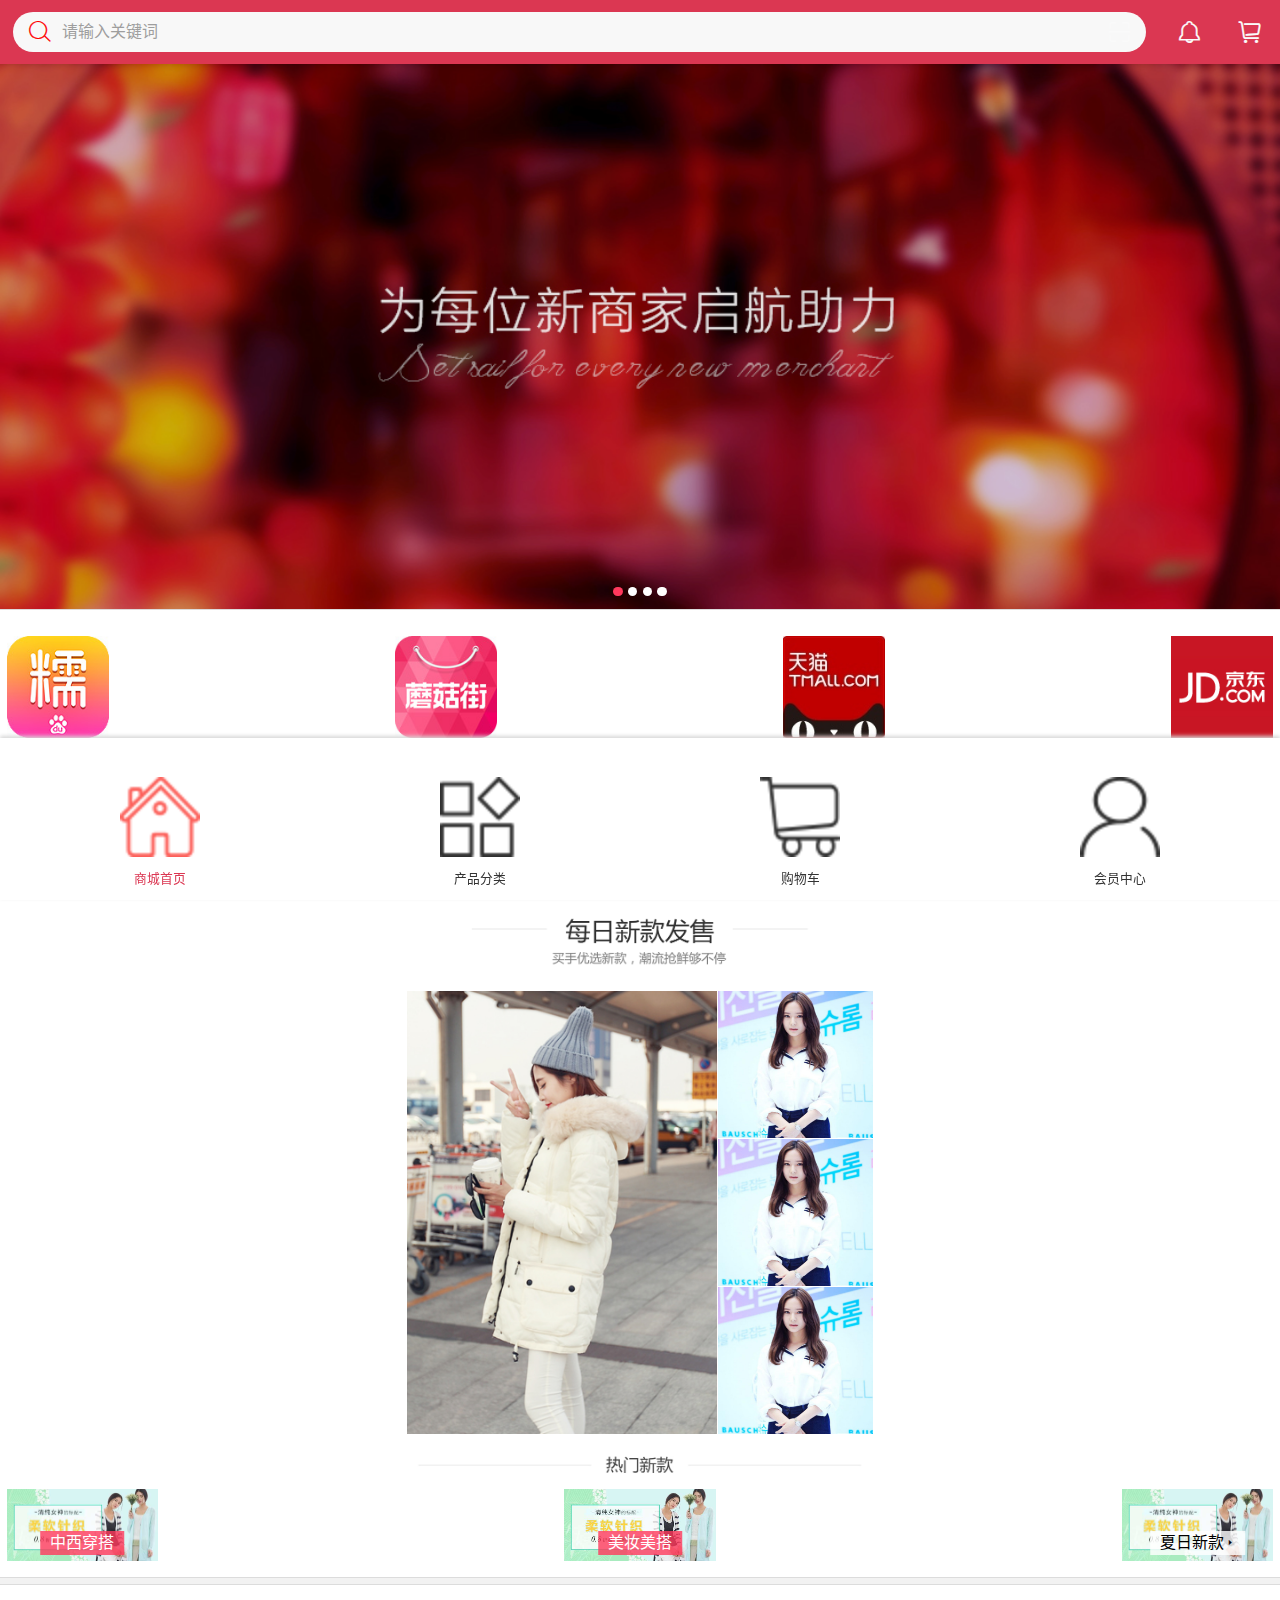
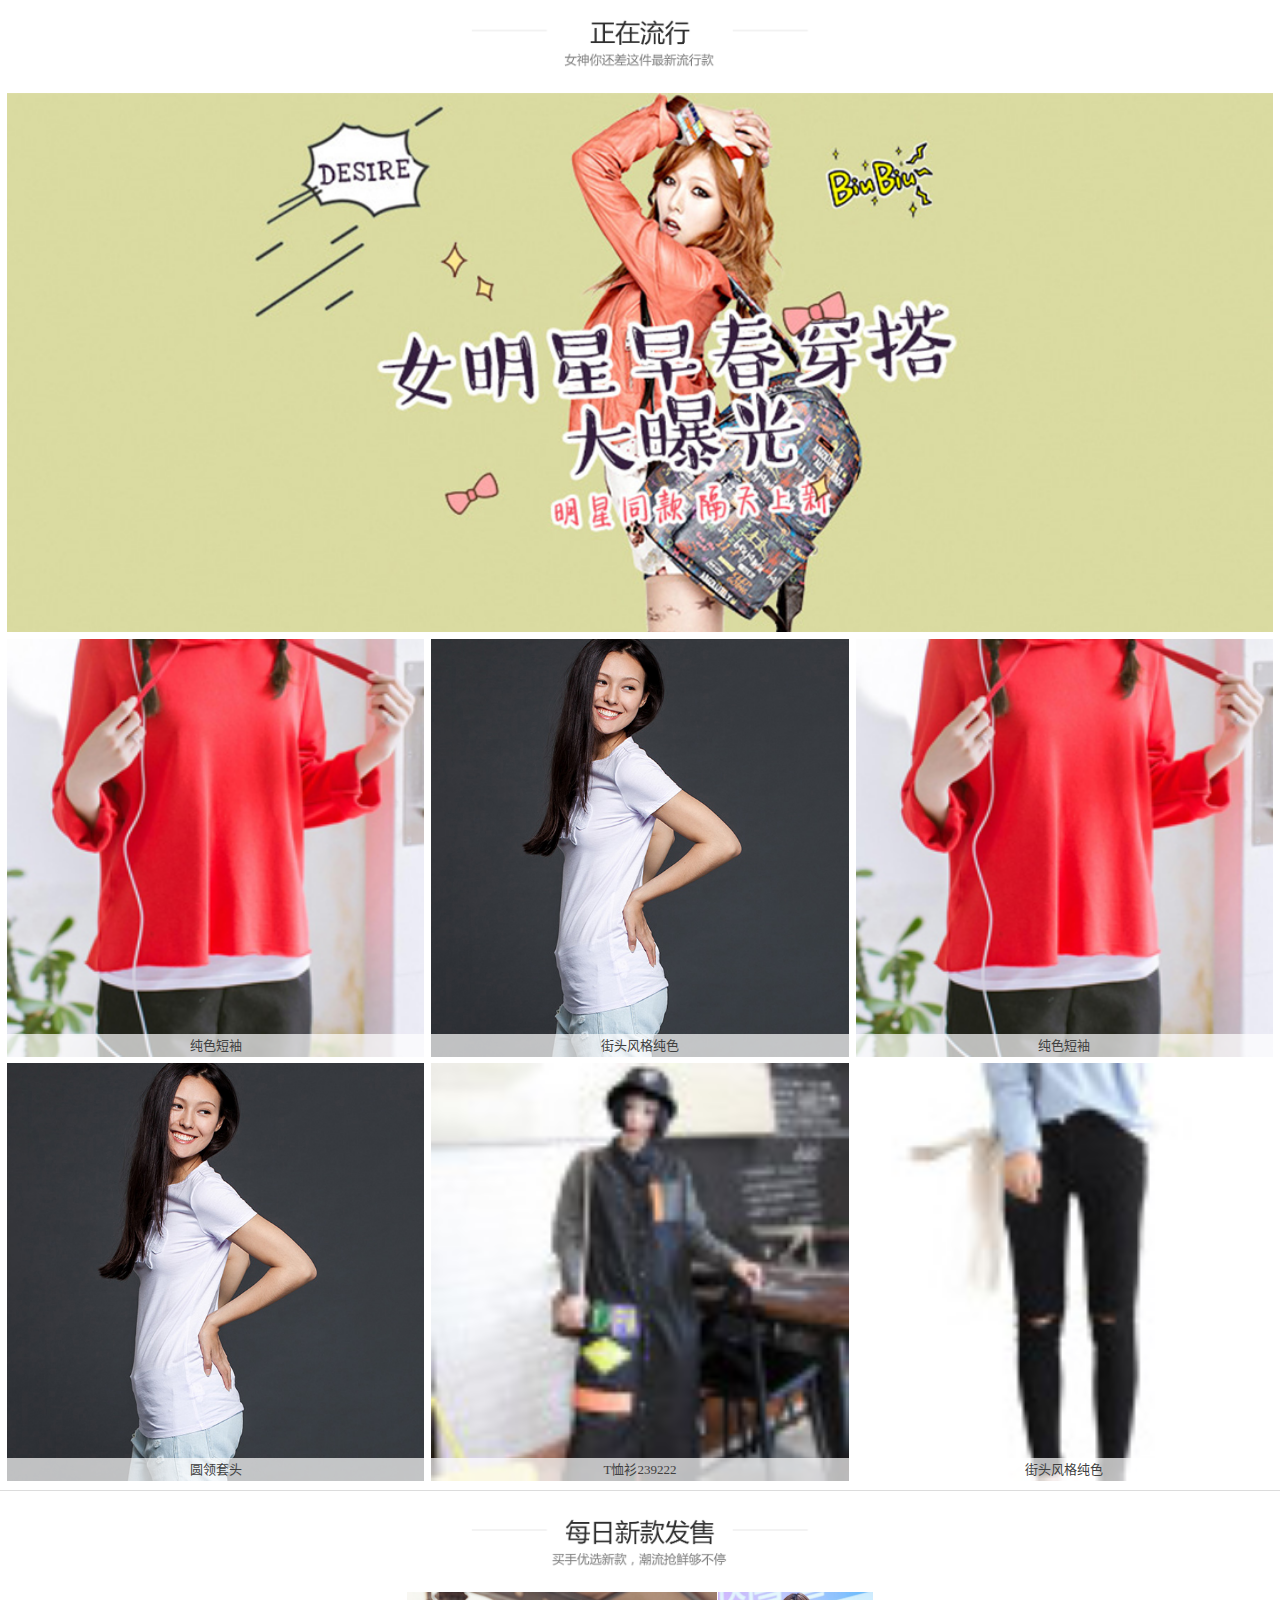
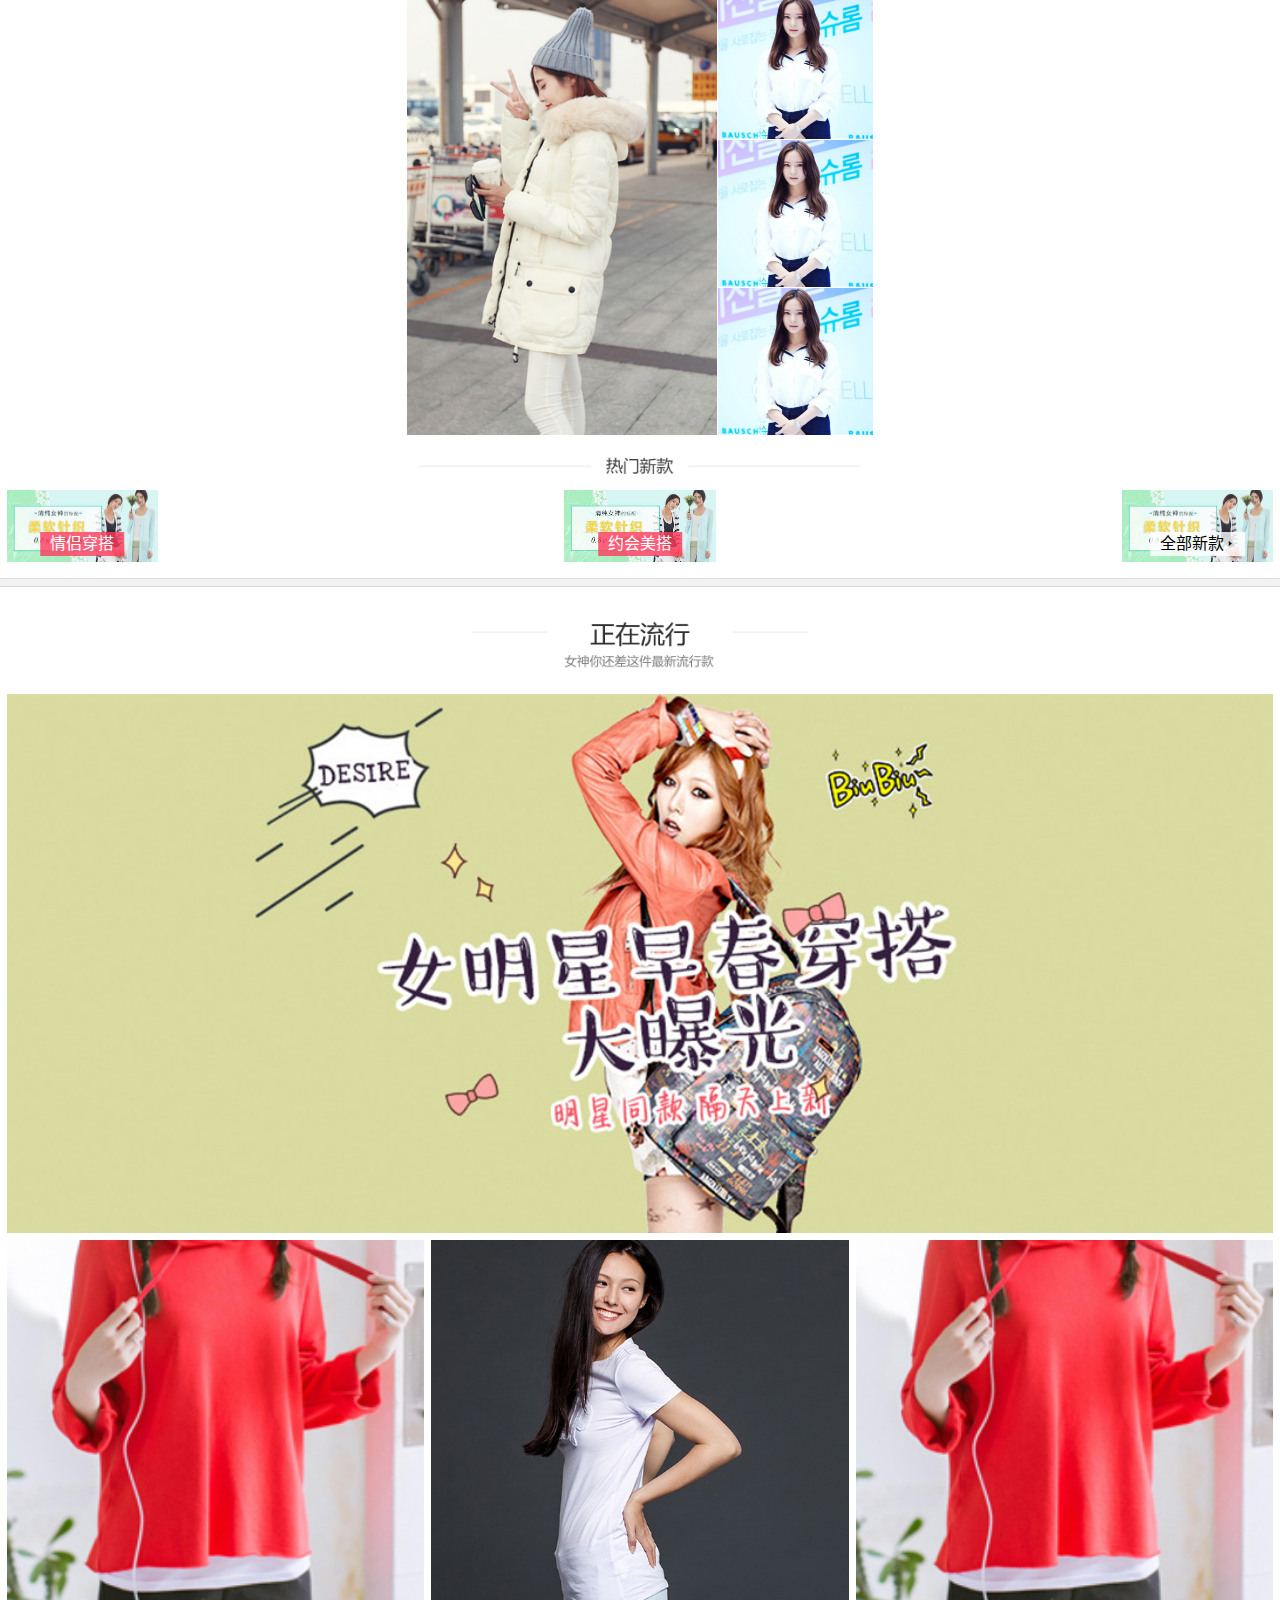
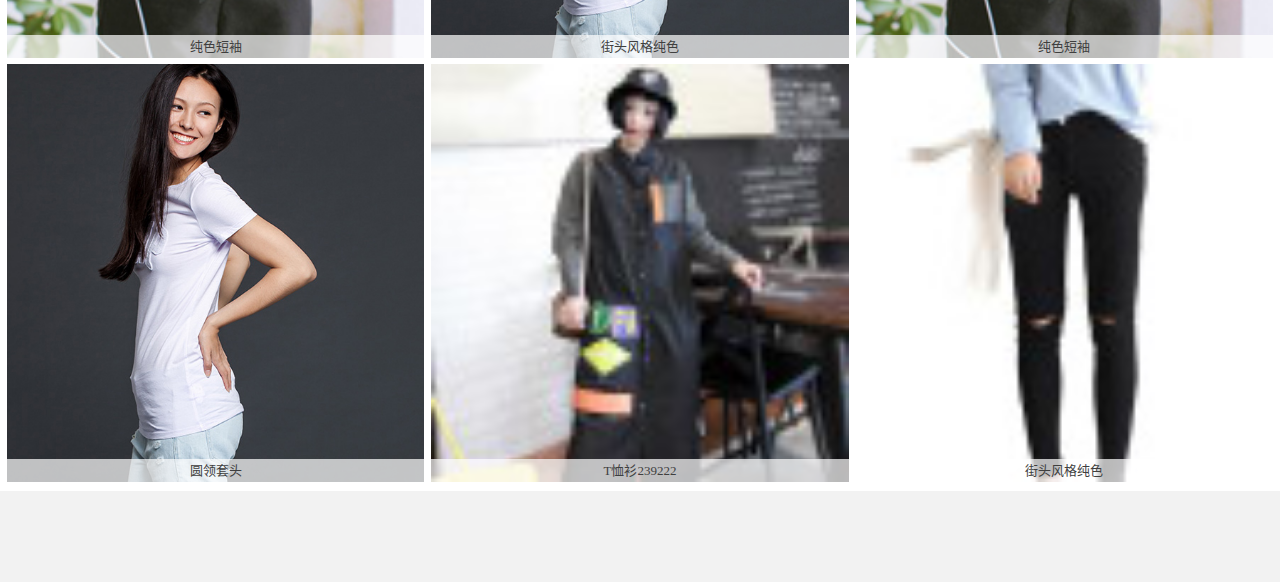
==== index.html @ 01fd83fd "diyici" ====
<!DOCTYPE html>
<html lang="zh-CN">
<head>
    <meta charset="utf-8">
    <meta name="viewport" content="width=device-width, initial-scale=1.0, user-scalable=no">
    <title>首页</title>
    <meta name="keywords" content="">
    <meta name="description" content="">
    <script src="js/rem.js"></script>    
    <link href="iconfont/iconfont.css" rel="stylesheet">
    <link href="css/mui.min.css" rel="stylesheet">
    <link href="css/all.css" rel="stylesheet">
    <link rel="stylesheet" type="text/css" href="css/base.css"/>
    <link rel="stylesheet" type="text/css" href="css/style.css"/>
</head>
<body>
    <header class="mui-bar mui-bar-nav" id="header">
        <div class="top-sch-box flex-col">
            <div class="centerflex">
                <i class="fdj iconfont icon-search"></i>
                <div class="sch-txt">请输入关键词</div>
                <span class="shaomiao"><i class="iconfont icon-saoma"></i></span>
            </div>
        </div>
        <a class="btn" href="">
            <i class="iconfont icon-tixing"></i>
        </a>
        <a class="btn" href="shopcar.html">
            <i class="iconfont icon-cart"></i>
        </a>
    </header>

<div id="main" class="mui-clearfix">
	 <!-- 搜索层 -->
    <div class="pop-schwrap">
        <div class="ui-scrollview">
            <div class="mui-bar mui-bar-nav clone">
                <a class="btn btn-back" href="javascript:;"></a>
                <div class="top-sch-box flex-col">
                    <div class="centerflex">
                        <input class="sch-input mui-input-clear" type="text" name="" id="" placeholder="请输入关键词" />
                    </div>
                </div>
                <a class="mui-btn mui-btn-primary sch-submit" href="search.html">搜索</a>
            </div>
            <div class="scroll-wrap">
                <div class="mui-scroll">
                    <div class="sch-cont">
                        <div class="section ui-border-b">
                            <div class="tit"><i class="iconfont icon-hot"></i>热门搜索</div>
                            <div class="tags">
                                <span class="tag">帽子</span><span class="tag">背带裤</span><span class="tag">宝宝束裤</span><span class="tag">睡衣</span>
                                <span class="tag actice">帽子</span><span class="tag">背带裤</span><span class="tag">宝宝束裤</span><span class="tag">睡衣</span>
                                <span class="tag">帽子</span><span class="tag actice">背带裤</span><span class="tag">宝宝束裤</span>
                            </div>
                        </div>
                        <div class="section">
                            <div class="tit"><i class="iconfont icon-time"></i>最近搜索</div>
                            <div class="tags">
                                <span class="tag">帽子</span><span class="tag">背带裤</span><span class="tag">宝宝束裤</span><span class="tag">睡衣</span>
                                <span class="tag">帽子</span><span class="tag">背带裤</span><span class="tag">宝宝束裤</span><span class="tag">睡衣</span>
                                <span class="tag">帽子</span><span class="tag">背带裤</span><span class="tag">宝宝束裤</span>
                            </div>
                        </div>
                    </div>
                    <div class="sch-clear">
                        <a href="javascript:void"><i class="iconfont icon-shanchu"></i>清除搜索历史</a>
                    </div>
                </div>
            </div>
        </div>
    </div>

    <div class="mui-content">
        <div class="banner swiper-container">
            <div class="swiper-wrapper">
                <div class="swiper-slide"><a href="javascript:void(0)"><img class="swiper-lazy" data-src="uploads/offline-banner.jpg" alt=""></a></div>
                <div class="swiper-slide"><a href="javascript:void(0)"><img class="swiper-lazy" data-src="uploads/offline-banner.jpg" alt=""></a></div>
                <div class="swiper-slide"><a href="javascript:void(0)"><img class="swiper-lazy" data-src="uploads/offline-banner.jpg" alt=""></a></div>
                <div class="swiper-slide"><a href="javascript:void(0)"><img class="swiper-lazy" data-src="uploads/offline-banner.jpg" alt=""></a></div>
            </div>
            <div class="swiper-pagination"></div>
        </div>

        <div class="home-nav ui-box">
            <div class="ui-flex flex-justify-sb">
                <div><a href=""><img src="img/homenav1.jpg" alt="" /></a></div>
                <div><a href=""><img src="img/homenav2.jpg" alt="" /></a></div>
                <div><a href=""><img src="img/homenav3.jpg" alt="" /></a></div>
                <div><a href=""><img src="img/homenav4.jpg" alt="" /></a></div>
            </div>
            <br>
            <div class="ui-flex flex-justify-sb">
                <div><a href=""><img src="img/homenav11.jpg" alt="" /></a></div>
                <div><a href=""><img src="img/homenav22.jpg" alt="" /></a></div>
                <div><a href=""><img src="img/homenav33.jpg" alt="" /></a></div>
                <div><a href=""><img src="img/homenav44.jpg" alt="" /></a></div>
            </div>
        </div>


        <div class="home-newgoods ui-box">
            <img class="home-imgtit" src="img/hometit1.jpg" alt="" />
            <div class="list-type1 plist-puzzle">
                <a class="b" href=""><img src="uploads/t1.jpg" alt="" /></a>
                <div class="s ui-flex-vt flex-justify-sb">
                    <a class="box" href=""><img src="uploads/t2.jpg" alt="" /></a>
                    <a class="box" href=""><img src="uploads/t2.jpg" alt="" /></a>
                    <a class="box" href=""><img src="uploads/t2.jpg" alt="" /></a>
                </div>
            </div>
            <img class="home-imgtit" src="img/hometit2.jpg" alt="" />
            <div class="list-type2 ui-flex flex-justify-sb">
                <a class="box" href=""><img class="figure" src="uploads/t3.jpg" alt="" /><span class="tit">中西穿搭</span></a>
                <a class="box" href=""><img class="figure" src="uploads/t3.jpg" alt="" /><span class="tit">美妆美搭</span></a>
                <a class="box" href=""><img class="figure" src="uploads/t3.jpg" alt="" /><span class="tit">夏日新款</span></a>
            </div>
        </div>

        <div class="home-fashion ui-box ui-border-t">
            <img class="home-imgtit" src="img/hometit3.jpg" alt="" />
            <a href=""><img class="db margin-b-s" src="uploads/sch-banner.jpg" width="100%" alt="" /></a>
            <div class="fastion-plist mui-row">
                <div class="mui-col-xs-4">
                    <a class="item">
                        <img src="uploads/t6.jpg" alt="" class="figure" /><span class="tit">纯色短袖</span>
                    </a>
                </div>
                <div class="mui-col-xs-4">
                    <a class="item">
                        <img src="uploads/t5.jpg" alt="" class="figure" /><span class="tit">街头风格纯色</span>
                    </a>
                </div>
                <div class="mui-col-xs-4">
                    <a class="item">
                        <img src="uploads/t6.jpg" alt="" class="figure" /><span class="tit">纯色短袖</span>
                    </a>
                </div>
                <div class="mui-col-xs-4">
                    <a class="item">
                        <img src="uploads/t5.jpg" alt="" class="figure" /><span class="tit">圆领套头</span>
                    </a>
                </div>
                <div class="mui-col-xs-4">
                    <a class="item">
                        <img src="uploads/t15.jpg" alt="" class="figure" /><span class="tit">T恤衫239222</span>
                    </a>
                </div>
                <div class="mui-col-xs-4">
                    <a class="item">
                        <img src="uploads/t14.jpg" alt="" class="figure" /><span class="tit">街头风格纯色</span>
                    </a>
                </div>
            </div>
        </div>
				<div class="home-newgoods ui-box">
            <img class="home-imgtit" src="img/hometit1.jpg" alt="">
            <div class="list-type1 plist-puzzle">
                <a class="b" href=""><img src="uploads/t1.jpg" alt=""></a>
                <div class="s ui-flex-vt flex-justify-sb">
                    <a class="box" href=""><img src="uploads/t2.jpg" alt=""></a>
                    <a class="box" href=""><img src="uploads/t2.jpg" alt=""></a>
                    <a class="box" href=""><img src="uploads/t2.jpg" alt=""></a>
                </div>
            </div>
            <img class="home-imgtit" src="img/hometit2.jpg" alt="">
            <div class="list-type2 ui-flex flex-justify-sb">
                <a class="box" href=""><img class="figure" src="uploads/t3.jpg" alt=""><span class="tit">情侣穿搭</span></a>
                <a class="box" href=""><img class="figure" src="uploads/t3.jpg" alt=""><span class="tit">约会美搭</span></a>
                <a class="box" href=""><img class="figure" src="uploads/t3.jpg" alt=""><span class="tit">全部新款</span></a>
            </div>
        </div>

				<div class="home-fashion ui-box ui-border-t">
            <img class="home-imgtit" src="img/hometit3.jpg" alt="" />
            <a href=""><img class="db margin-b-s" src="uploads/sch-banner.jpg" width="100%" alt="" /></a>
            <div class="fastion-plist mui-row">
                <div class="mui-col-xs-4">
                    <a class="item">
                        <img src="uploads/t6.jpg" alt="" class="figure" /><span class="tit">纯色短袖</span>
                    </a>
                </div>
                <div class="mui-col-xs-4">
                    <a class="item">
                        <img src="uploads/t5.jpg" alt="" class="figure" /><span class="tit">街头风格纯色</span>
                    </a>
                </div>
                <div class="mui-col-xs-4">
                    <a class="item">
                        <img src="uploads/t6.jpg" alt="" class="figure" /><span class="tit">纯色短袖</span>
                    </a>
                </div>
                <div class="mui-col-xs-4">
                    <a class="item">
                        <img src="uploads/t5.jpg" alt="" class="figure" /><span class="tit">圆领套头</span>
                    </a>
                </div>
                <div class="mui-col-xs-4">
                    <a class="item">
                        <img src="uploads/t15.jpg" alt="" class="figure" /><span class="tit">T恤衫239222</span>
                    </a>
                </div>
                <div class="mui-col-xs-4">
                    <a class="item">
                        <img src="uploads/t14.jpg" alt="" class="figure" /><span class="tit">街头风格纯色</span>
                    </a>
                </div>
            </div>
        </div> 
    </div> <!--mui-content end-->
</div>
   

    <footer class="page-footer fixed-footer" id="footer">
		<ul>
			<li class="active">
				<a href="index.html">
					<img src="images/footer01.png"/>
					<p>商城首页</p>
				</a>
			</li>
			<li>
				<a href="assort.html">
					<img src="images/footer002.png"/>
					<p>产品分类</p>
				</a>
			</li>
			<li>
				<a href="shopcar.html">
					<img src="images/footer003.png"/>
					<p>购物车</p>
				</a>
			</li>
			<li>
				<a href="self.html">
					<img src="images/footer004.png"/>
					<p>会员中心</p>
				</a>
			</li>
		</ul>
	</footer>

</body>
<script type="text/javascript" src="js/jquery-1.8.3.min.js" ></script>
<script src="js/fastclick.js"></script>
<script src="js/mui.min.js"></script>
<script type="text/javascript" src="js/hmt.js" ></script>
<!--插件-->
<link rel="stylesheet" href="js/swiper/swiper.min.css">
<script src="js/swiper/swiper.jquery.min.js"></script>
<!--插件-->
<script src="js/global.js"></script>
<script >
    $(function () {
        var banner = new Swiper('.banner',{
            autoplay: 5000,
            pagination : '.swiper-pagination',
            paginationClickable: true,
            lazyLoading : true,
            loop:true
        });

         mui('.pop-schwrap .sch-input').input();
        var deceleration = mui.os.ios?0.003:0.0009;
         mui('.pop-schwrap .scroll-wrap').scroll({
                bounce: true,
                indicators: true,
                deceleration:deceleration
        });
        $('.top-sch-box .fdj,.top-sch-box .sch-txt,.pop-schwrap .btn-back').on('click',function () {
            $('html,body').toggleClass('holding');
            $('.pop-schwrap').toggleClass('on');
            if($('.pop-schwrap').hasClass('on')) {;
                $('.pop-schwrap .sch-input').focus();
            }
        });

    });
</script>
</html>
---- iconfont/iconfont.css ----
@font-face {font-family: "iconfont";
  src: url('iconfont.eot?t=1458697820'); /* IE9*/
  src: url('iconfont.eot?t=1458697820#iefix') format('embedded-opentype'), /* IE6-IE8 */
  url('iconfont.woff?t=1458697820') format('woff'), /* chrome, firefox */
  url('iconfont.ttf?t=1458697820') format('truetype'), /* chrome, firefox, opera, Safari, Android, iOS 4.2+*/
  url('iconfont.svg?t=1458697820#iconfont') format('svg'); /* iOS 4.1- */
}

.iconfont {
  font-family:"iconfont" !important;
  font-size:16px;
  font-style:normal;
  -webkit-font-smoothing: antialiased;
  -webkit-text-stroke-width: 0.2px;
  -moz-osx-font-smoothing: grayscale;
}
.icon-yousanjiao:before { content: "\e60f"; }
.icon-close:before { content: "\e619"; }
.icon-locationfill:before { content: "\e61b"; }
.icon-time:before { content: "\e612"; }
.icon-filter:before { content: "\e60b"; }
.icon-cart:before { content: "\e60c"; }
.icon-friend:before { content: "\e60d"; }
.icon-sort:before { content: "\e62b"; }
.icon-search:before { content: "\e60e"; }
.icon-chiping:before { content: "\e61e"; }
.icon-xiajiang:before { content: "\e61f"; }
.icon-shangsheng:before { content: "\e61c"; }
.icon-angry:before { content: "\e61d"; }
.icon-angry2:before { content: "\e620"; }
.icon-happy:before { content: "\e621"; }
.icon-happy2:before { content: "\e622"; }
.icon-neutral:before { content: "\e623"; }
.icon-neutral2:before { content: "\e624"; }
.icon-gengduo:before { content: "\e62a"; }
.icon-setting:before { content: "\e628"; }
.icon-del:before { content: "\e617"; }
.icon-back:before { content: "\e610"; }
.icon-shouqi:before { content: "\e613"; }
.icon-xiala:before { content: "\e615"; }
.icon-hot:before { content: "\e614"; }
.icon-add:before { content: "\e616"; }
.icon-move:before { content: "\e618"; }
.icon-gerenziliao:before { content: "\e629"; }
.icon-liuyan:before { content: "\e625"; }
.icon-kefu:before { content: "\e62c"; }
.icon-jiantou:before { content: "\e61a"; }
.icon-guanzhu:before { content: "\e626"; }
.icon-tixing:before { content: "\e611"; }
.icon-danxuanfill:before { content: "\e600"; }
.icon-danxuan:before { content: "\e601"; }
.icon-fangxingweixuanzhong:before { content: "\e602"; }
.icon-fangxingxuanzhongfill:before { content: "\e603"; }
.icon-fangxingxuanzhong:before { content: "\e604"; }
.icon-xuanze:before { content: "\e627"; }
.icon-yuanxingweixuanzhong:before { content: "\e605"; }
.icon-yuanxingxuanzhongfill:before { content: "\e606"; }
.icon-yuanxingxuanzhong:before { content: "\e607"; }
.icon-fenxiang:before { content: "\e608"; }
.icon-saoma:before { content: "\e609"; }
.icon-shanchu:before { content: "\e60a"; }
---- css/all.css ----
@charset "UTF-8";
/*原子类*/
.db { display: block; }

.ta-r { text-align: right; }

.ta-c { text-align: center; }

.ta-l { text-align: left; }

.vt-t { vertical-align: top; }

.vt-m { vertical-align: middle; }

.vt-ba { vertical-align: baseline; }

.vt-b { vertical-align: bottom; }

.ra1 { -webkit-border-radius: 1px; border-radius: 1px; }

.ra2 { -webkit-border-radius: 2px; border-radius: 2px; }

.ra3 { -webkit-border-radius: 3px; border-radius: 3px; }

/*样式类*/
.white-bg { background-color: #fff !important; }

.label-success { color: #fff; background: #8fd359; }

.fc-success { color: #8fd359; }

.label-danger { color: #fff; background: #ff6666; }

.fc-danger { color: #ff6666; }

.label-warn { color: #fff; background: #ffaa30; }

.fc-warn { color: #ffaa30; }

.label-theme { color: #fff; background: #ff395c; }

.fc-theme { color: #ff395c; }

.label-info { color: #fff; background: #ff395c; }

.fc-info { color: #ff395c; }

.ico-royal { color: #abb1f3; }

.ico-success { color: #99d572; }

.ico-error { color: #fb8080; }

.ico-lightblue { color: #8fcff3; }

.ib-row { font-size: 0; }

.col-1 { width: 8.33333%; display: inline-block; vertical-align: top; font-size: .36rem; }

.col-2 { width: 16.66667%; display: inline-block; vertical-align: top; font-size: .36rem; }

.col-3 { width: 25%; display: inline-block; vertical-align: top; font-size: .36rem; }

.col-4 { width: 33.33333%; display: inline-block; vertical-align: top; font-size: .36rem; }

.col-5 { width: 41.66667%; display: inline-block; vertical-align: top; font-size: .36rem; }

.col-6 { width: 50%; display: inline-block; vertical-align: top; font-size: .36rem; }

.col-7 { width: 58.33333%; display: inline-block; vertical-align: top; font-size: .36rem; }

.col-8 { width: 66.66667%; display: inline-block; vertical-align: top; font-size: .36rem; }

.col-9 { width: 75%; display: inline-block; vertical-align: top; font-size: .36rem; }

.col-10 { width: 83.33333%; display: inline-block; vertical-align: top; font-size: .36rem; }

.col-11 { width: 91.66667%; display: inline-block; vertical-align: top; font-size: .36rem; }

.col-12 { width: 100%; display: inline-block; vertical-align: top; font-size: .36rem; }

.margin-all-s { margin: 0.15rem; }

.margin-vt-s { margin-top: 0.15rem; margin-bottom: 0.15rem; }

.margin-hr-s { margin-left: 0.15rem; margin-right: 0.15rem; }

.margin-t-s { margin-top: 0.15rem; }

.margin-r-s { margin-right: 0.15rem; }

.margin-b-s { margin-bottom: 0.15rem; }

.margin-l-s { margin-left: 0.15rem; }

.padding-all-s { padding: 0.15rem; }

.padding-vt-s { padding-top: 0.15rem; padding-bottom: 0.15rem; }

.padding-hr-s { padding-left: 0.15rem; padding-right: 0.15rem; }

.padding-t-s { padding-top: 0.15rem; }

.padding-r-s { padding-right: 0.15rem; }

.padding-b-s { padding-bottom: 0.15rem; }

.padding-l-s { padding-left: 0.15rem; }

.margin-all-sm { margin: 0.2rem; }

.margin-vt-sm { margin-top: 0.2rem; margin-bottom: 0.2rem; }

.margin-hr-sm { margin-left: 0.2rem; margin-right: 0.2rem; }

.margin-t-sm { margin-top: 0.2rem; }

.margin-r-sm { margin-right: 0.2rem; }

.margin-b-sm { margin-bottom: 0.2rem; }

.margin-l-sm { margin-left: 0.2rem; }

.padding-all-sm { padding: 0.2rem; }

.padding-vt-sm { padding-top: 0.2rem; padding-bottom: 0.2rem; }

.padding-hr-sm { padding-left: 0.2rem; padding-right: 0.2rem; }

.padding-t-sm { padding-top: 0.2rem; }

.padding-r-sm { padding-right: 0.2rem; }

.padding-b-sm { padding-bottom: 0.2rem; }

.padding-l-sm { padding-left: 0.2rem; }

.margin-all { margin: 0.3rem; }

.margin-vt { margin-top: 0.3rem; margin-bottom: 0.3rem; }

.margin-hr { margin-left: 0.3rem; margin-right: 0.3rem; }

.margin-t { margin-top: 0.3rem; }

.margin-r { margin-right: 0.3rem; }

.margin-b { margin-bottom: 0.3rem; }

.margin-l { margin-left: 0.3rem; }

.padding-all { padding: 0.3rem; }

.padding-vt { padding-top: 0.3rem; padding-bottom: 0.3rem; }

.padding-hr { padding-left: 0.3rem; padding-right: 0.3rem; }

.padding-t { padding-top: 0.3rem; }

.padding-r { padding-right: 0.3rem; }

.padding-b { padding-bottom: 0.3rem; }

.padding-l { padding-left: 0.3rem; }

.margin-all-b { margin: 0.45rem; }

.margin-vt-b { margin-top: 0.45rem; margin-bottom: 0.45rem; }

.margin-hr-b { margin-left: 0.45rem; margin-right: 0.45rem; }

.margin-t-b { margin-top: 0.45rem; }

.margin-r-b { margin-right: 0.45rem; }

.margin-b-b { margin-bottom: 0.45rem; }

.margin-l-b { margin-left: 0.45rem; }

.padding-all-b { padding: 0.45rem; }

.padding-vt-b { padding-top: 0.45rem; padding-bottom: 0.45rem; }

.padding-hr-b { padding-left: 0.45rem; padding-right: 0.45rem; }

.padding-t-b { padding-top: 0.45rem; }

.padding-r-b { padding-right: 0.45rem; }

.padding-b-b { padding-bottom: 0.45rem; }

.padding-l-b { padding-left: 0.45rem; }

.margin-all-common { margin: 0.4rem; }

.margin-vt-common { margin-top: 0.4rem; margin-bottom: 0.4rem; }

.margin-hr-common { margin-left: 0.4rem; margin-right: 0.4rem; }

.margin-t-common { margin-top: 0.4rem; }

.margin-r-common { margin-right: 0.4rem; }

.margin-b-common { margin-bottom: 0.4rem; }

.margin-l-common { margin-left: 0.4rem; }

.padding-all-common { padding: 0.4rem; }

.padding-vt-common { padding-top: 0.4rem; padding-bottom: 0.4rem; }

.padding-hr-common { padding-left: 0.4rem; padding-right: 0.4rem; }

.padding-t-common { padding-top: 0.4rem; }

.padding-r-common { padding-right: 0.4rem; }

.padding-b-common { padding-bottom: 0.4rem; }

.padding-l-common { padding-left: 0.4rem; }

/*功能类*/
.ellips { display: block; overflow: hidden; white-space: nowrap; text-overflow: ellipsis; }

.ellips_line2, .ellips_line3 { display: -webkit-box; -webkit-box-orient: vertical; overflow: hidden; }

.ellips_line2 { -webkit-line-clamp: 2; }

.ellips_line3 { -webkit-line-clamp: 3; }

.mui-scroll-ibhr { width: auto; white-space: nowrap; font-size: 0; }

.full-img { display: block; width: 100%; }

/** flex宸ュ叿 */
.ui-flex { display: -webkit-box; display: -webkit-flex; display: flex; }

.ui-flex-vt { display: -webkit-box; display: -webkit-flex; display: flex; -webkit-box-orient: vertical; -webkit-flex-direction: column; flex-direction: column; }
.ui-flex-vt .flex-col { width: auto; }

.ui-flex-inline { display: -webkit-inline-box; display: -webkit-inline-flex; display: inline-flex; }

.flex-justify-sb { -webkit-box-pack: justify; -webkit-justify-content: space-between; justify-content: space-between; }

.flex-justify-sa { -webkit-justify-content: space-around; justify-content: space-around; }

.flex-justify-center { -webkit-box-pack: center; -webkit-justify-content: center; justify-content: center; }

.flex-align-center { -webkit-box-align: center; -webkit-align-items: center; align-items: center; }

.flex-align-start { -webkit-box-align: start; -webkit-align-items: flex-start; align-items: flex-start; }

.flex-align-end { -webkit-box-align: end; -webkit-align-items: flex-end; align-items: flex-end; }

.flex-col { display: block; -webkit-box-flex: 1; -webkit-flex: 1; flex: 1; width: .1px; }

.centerflex { display: -webkit-box; display: -webkit-flex; display: flex; -webkit-box-align: center; -webkit-align-items: center; align-items: center; }

.startflex { display: -webkit-box; display: -webkit-flex; display: flex; -webkit-box-align: start; -webkit-align-items: start; align-items: start; }

.centerflex > .flex-col, .startflex > .flex-col { display: block; float: none !important; -webkit-box-flex: 1; -webkit-flex: 1; flex: 1; width: .1px; }

.ui-scrollview { width: 100%; height: 100%; overflow: hidden; display: -webkit-box; display: -webkit-flex; display: flex; -webkit-box-orient: vertical; -webkit-box-direction: normal; -webkit-flex-direction: column; flex-direction: column; }

.ui-scrollview > .scroll-wrap { display: block; -webkit-box-flex: 1; -webkit-flex: 1; flex: 1; overflow: hidden; position: relative; }

.ui-border-tb, .ui-box, .cart-count-bar { border-top: #dcdcdc 1px solid; border-bottom: #dcdcdc 1px solid; background-image: none; }

.ui-border-t, .ui-cell:before { border-top: 1px solid #dcdcdc; border-bottom: 0; }

.ui-border-b, .ui-table td { border-bottom: 1px solid #dcdcdc; border-top: 0; }

.ui-border-l { border-left: 1px solid #dcdcdc; }

.ui-border-r { border-right: 1px solid #dcdcdc; }

.ui-border { border: 1px solid #dcdcdc; }

@media screen and (-webkit-min-device-pixel-ratio: 2) { .ui-border { position: relative; border: 0; }
  .ui-border-t, .ui-cell:before, .ui-border-b, .ui-table td, .ui-border-l, .ui-border-r, .ui-border-tb, .ui-box, .cart-count-bar { border: 0; }
  .ui-border-tb, .ui-box, .cart-count-bar { background-image: -webkit-gradient(linear, left bottom, left top, color-stop(0.5, transparent), color-stop(0.5, #dcdcdc)), -webkit-gradient(linear, left top, left bottom, color-stop(0.5, transparent), color-stop(0.5, #dcdcdc)); background-position: top, bottom; }
  .ui-border-t, .ui-cell:before { background-position: left top; background-image: -webkit-gradient(linear, left bottom, left top, color-stop(0.5, transparent), color-stop(0.5, #dcdcdc)); }
  .ui-border-b, .ui-table td { background-position: left bottom; background-image: -webkit-gradient(linear, left top, left bottom, color-stop(0.5, transparent), color-stop(0.5, #dcdcdc)); }
  .ui-border-t, .ui-cell:before, .ui-border-b, .ui-table td, .ui-border-tb, .ui-box, .cart-count-bar { background-repeat: repeat-x; -webkit-background-size: 100% 1px; }
  .ui-border-l { background-position: left top; background-image: -webkit-gradient(linear, right top, left top, color-stop(0.5, transparent), color-stop(0.5, #dcdcdc)); }
  .ui-border-r { background-position: right top; background-image: -webkit-gradient(linear, left top, right top, color-stop(0.5, transparent), color-stop(0.5, #dcdcdc)); }
  .ui-border-l, .ui-border-r { background-repeat: repeat-y; -webkit-background-size: 1px 100%; }
  .ui-border:after { content: ""; width: 100%; height: 100%; position: absolute; top: 0; left: 0; background-image: -webkit-gradient(linear, left bottom, left top, color-stop(0.5, transparent), color-stop(0.5, #dcdcdc)), -webkit-gradient(linear, left top, right top, color-stop(0.5, transparent), color-stop(0.5, #dcdcdc)), -webkit-gradient(linear, left top, left bottom, color-stop(0.5, transparent), color-stop(0.5, #dcdcdc)), -webkit-gradient(linear, right top, left top, color-stop(0.5, transparent), color-stop(0.5, #dcdcdc)); -webkit-background-size: 100% 1px,1px 100% ,100% 1px, 1px 100%; background-size: 100% 1px,1px 100% ,100% 1px, 1px 100%; background-size: 100% 1px,1px 100% ,100% 1px, 1px 100%; background-repeat: no-repeat; background-position: top, right, bottom, left; padding: 1px; -webkit-box-sizing: border-box; z-index: 2; pointer-events: none; } }
.ui-box { background-color: #fff; }

.ui-cell-access:after, .ui-arrow:after { display: block; font-family: "iconfont" !important; font-weight: 400; font-style: normal; -webkit-font-smoothing: antialiased; -webkit-text-stroke-width: 0.2px; -moz-osx-font-smoothing: grayscale; padding-left: .1rem; content: "\e61a"; font-size: .42rem; color: #ccc; }

.ui-cell { position: relative; display: -webkit-box; display: -webkit-flex; display: flex; padding: .3rem .4rem; font-size: .45rem; line-height: .81rem; color: #5c5c5c !important; }
.ui-cell:before { position: absolute; top: 0; right: .4rem; bottom: 0; left: .4rem; content: ''; pointer-events: none; }
.ui-cell:first-child:before { border: 0; background-image: none; }
.ui-cell .ui-input { padding: 0; margin: 0; height: auto; line-height: 0.81rem; border: none; background: transparent; }
.ui-cell .ui-textarea { padding: 0.12rem 0; margin: 0; height: auto; line-height: 0.57rem; border: none; background: transparent; }
.ui-cell .mui-icon-clear { color: #9c9c9c; }
.ui-cell .ui-reddot { position: static; display: block; margin: 0 .1rem; }
.ui-cell-hd { padding-right: .2rem; }
.ui-cell-hd .ico { display: block; font-size: .51rem; width: .6rem; text-align: center; text-align: center; }
.ui-cell-hd ~ .ui-input { padding-left: .2rem; }
.ui-cell-ft { text-align: right; color: #9c9c9c; }
.ui-cell-ft .headpic { display: block; margin: -.1rem 0; width: 1.2rem; }
.ui-cell-norspace:before { right: 0; }
.ui-cell-stable { height: 1.41rem; -webkit-box-align: center; -webkit-align-items: center; align-items: center; }
.ui-cell-access:active, .ui-cell-btn:active { background-color: #ececec; }
.ui-cell-bigico { padding-top: .4rem; padding-bottom: .4rem; -webkit-box-align: center; -webkit-align-items: center; align-items: center; }
.ui-cell-bigico .ico { display: block; width: 1.2rem; height: 1.2rem; line-height: 1.2rem; text-align: center; font-size: .9rem; color: #fff; background-color: #8fcff3; -webkit-border-radius: 50%; border-radius: 50%; }
.ui-cell-bigico .ui-cell-bd { color: #000; font-size: .48rem; }
.ui-cell.list-style .ui-cell-hd { position: relative; padding-left: .35rem; }
.ui-cell.list-style .ui-cell-hd .dot { position: absolute; top: 50%; left: 0; content: ''; margin-top: -2px; width: 4px; height: 4px; background-color: #a3a3a3; -webkit-border-radius: 50%; border-radius: 50%; }
.ui-cell.list-style .ui-cell-hd .dot.red { background-color: #ff395c; }
.ui-cell-tips { margin-top: .5em; padding: 0 .4rem; font-size: .45rem; line-height: 1.4; color: #888; }
.ui-cell .current { color: #ff395c; }

.ui-arrow { display: block; }

.ui-reddot { position: absolute; width: 6px; height: 6px; -webkit-border-radius: 50%; border-radius: 50%; background-color: #ff395c; }

.ui-numdot { position: absolute; width: 28px; height: 28px; line-height: 28px; font-size: 24px; text-align: center; font-weight: 400; color: #fff; background-color: #ff395c; -webkit-border-radius: 50%; border-radius: 50%; -webkit-transform-origin: top left; transform-origin: top left; -webkit-transform: scale(0.5); transform: scale(0.5); }
.white-mod .ui-numdot { color: #ff395c; background-color: #fff; }

.ui-table { width: 100%; font-size: .42rem; color: #727272; }
@media screen and (-webkit-min-device-pixel-ratio: 2) { .ui-table.ui-border-t, .ui-table.ui-cell:before { background-image: -webkit-gradient(linear, left bottom, left top, color-stop(0.5, transparent), color-stop(0.5, #e5e5e5)); } }
.ui-table tr { line-height: 1.36rem; }
.ui-table td { position: relative; padding-left: .2rem; text-align: center; }
.ui-table td:first-of-type { text-align: left; padding: 0 0 0 .8rem; color: #2a2a2a; }
@media screen and (-webkit-min-device-pixel-ratio: 2) { .ui-table td { background-image: -webkit-gradient(linear, left top, left bottom, color-stop(0.5, transparent), color-stop(0.5, #e5e5e5)); } }

.ui-tit { padding: 0 0.25rem; font-size: 0.45rem; line-height: 2.7; color: #2a2a2a; }
.ui-tit-s { font-size: .42rem; line-height: 2.5; }

.ui-tab { display: -webkit-box; display: -webkit-flex; display: flex; height: 1.24rem; line-height: 1.24rem; text-align: center; font-size: 0.45rem; }
.ui-tab .item { position: relative; display: block; -webkit-box-flex: 1; -webkit-flex: 1; flex: 1; width: .1px; color: #5b5b5b; }
.ui-tab .item.current { color: #ff395c; }
.ui-tab .item-order i { margin-left: 3px; font-size: .38rem; color: #bbb; }
.ui-tab .item-order i:after { content: "\e615"; }
.ui-tab .item-order.current i { color: inherit; }
.ui-tab .item-order.up i:after { content: "\e613"; }
.ui-tab.mui-bar-header-secondary { background-color: #fff; }
.ui-tab.mui-bar-header-secondary ~ .mui-content { padding-top: 2.68rem; }

.ui-tab-divide .item:not(:first-child):after { content: ''; position: absolute; top: 50%; left: 0; height: 0.6rem; border-left: 1px solid #bdbdbd; -webkit-transform: translate(0, -50%); transform: translate(0, -50%); -webkit-transform-origin: 0 0; transform-origin: 0 0; }
@media screen and (-webkit-min-device-pixel-ratio: 2) { .ui-tab-divide .item:not(:first-child):after { -webkit-transform: scaleX(0.5) translatey(-50%); transform: scaleX(0.5) translatey(-50%); } }

.ui-tab-nav .item { font-size: 0.51rem; }
.ui-tab-nav .item:not(:first-child):after { content: ''; position: absolute; top: 50%; left: 0; height: 1em; border-left: 1px solid #acacac; -webkit-transform: translate(0, -50%); transform: translate(0, -50%); -webkit-transform-origin: 0 0; transform-origin: 0 0; }
@media screen and (-webkit-min-device-pixel-ratio: 2) { .ui-tab-nav .item:not(:first-child):after { -webkit-transform: scaleX(0.5) translatey(-50%); transform: scaleX(0.5) translatey(-50%); } }

.ui-tab-bd .item.current { color: #ff395c; }
.ui-tab-bd .item.current:after { position: absolute; bottom: 0; left: .3rem; right: .3rem; border-bottom: 2px solid #ff395c; content: ''; }

.ui-fullmask { position: fixed; top: 0; left: 0; width: 100%; height: 100%; z-index: 9999; opacity: 0; pointer-events: none; display: -webkit-box; -webkit-box-orient: horizontal; -webkit-box-pack: center; -webkit-box-align: end; background: rgba(0, 0, 0, 0.4); }
.ui-fullmask.show { pointer-events: inherit; opacity: 1; }

.ui-textarea-count { text-align: right; font-size: .36rem; line-height: 1.42; color: #adadad; }

.mui-numbox .mui-btn { font-family: "iconfont" !important; font-weight: 400; font-style: normal; -webkit-font-smoothing: antialiased; -webkit-text-stroke-width: 0.2px; -moz-osx-font-smoothing: grayscale; }
.mui-numbox .mui-btn-numbox-minus:after { content: "\e618"; }
.mui-numbox .mui-btn-numbox-plus:after { content: "\e616"; }

.ui-checkbox input { position: relative; display: inline-block; vertical-align: top; height: 1px; line-height: inherit; font-size: .48rem; border: 0; outline: 0 !important; background: none; -webkit-appearance: none; }

.ui-checkbox input:after { font-family: "iconfont" !important; font-weight: 400; font-style: normal; -webkit-font-smoothing: antialiased; -webkit-text-stroke-width: 0.2px; -moz-osx-font-smoothing: grayscale; content: '\e605'; color: #8f8f8f; font-size: inherit; line-height: inherit; }

.ui-checkbox input:checked:after { color: #ff395c; content: '\e606'; }

.ui-checkbox input:disabled:after { color: #ddd; }

.ui-checkbox-big input { font-size: .66rem; }

.uploads-btn { position: relative; }

.uploads-frame { position: relative; display: inline-block; vertical-align: middle; width: 2.1rem; height: 2.1rem; line-height: 2.1rem; border: 1px dashed #b8b8b8; text-align: center; background-color: #f2f2f2; }
.uploads-frame .iconfont { position: absolute; top: -1px; right: -1px; bottom: -1px; left: -1px; line-height: inherit; font-size: 1.2rem; color: #e3e3e3; }
.uploads-frame .figure { position: absolute; top: 0; left: 0; width: 100%; height: 100%; background-position: center; background-repeat: no-repeat; -webkit-background-size: contain; background-size: contain; }

.uploads-btn input, .uploads-frame input { position: absolute; top: 0; left: 0; z-index: 2; border: 0; background: none; width: 100%; height: 100%; }

.uploads-frame input[type="file"], .uploads-btn input[type="file"] { opacity: 0; }

.uploads-frame-s { width: 1.6rem; height: 1.6rem; line-height: 1.6rem; }
.uploads-frame-s .iconfont { font-size: .8rem; }

.ui-actionsheet { color: #666; background-color: #fff !important; }
.ui-actionsheet-hd { height: 1.4rem; line-height: 1.4rem; text-align: center; }
.ui-actionsheet-hd .tit { overflow: hidden; white-space: nowrap; text-overflow: ellipsis; font-size: .48rem; color: #0c0c0c; }
.ui-actionsheet-hd .tit:first-child { margin-left: 1.2rem; }
.ui-actionsheet-hd .tit:last-child { margin-right: 1.2rem; }
.ui-actionsheet-hd .action { display: block; width: 1.2rem; text-align: center; font-size: .54rem; }
.ui-actionsheet-hd .close { color: rgba(255, 57, 92, 0.7); }
.ui-actionsheet-bd { position: relative; overflow: hidden; background-color: #f4f4f4; }
.ui-actionsheet-bd .cell { display: -webkit-box; display: -webkit-flex; display: flex; font-size: .42rem; }
@media screen and (-webkit-min-device-pixel-ratio: 2) { .ui-actionsheet-bd .cell { background-image: -webkit-gradient(linear, left bottom, left top, color-stop(0.5, transparent), color-stop(0.5, #e8e8e8)); } }
.ui-actionsheet-bd .cell .bd { display: block; -webkit-box-flex: 1; -webkit-flex: 1; flex: 1; width: .1px; }
.ui-actionsheet-ft { padding: .3rem 0; text-align: center; font-size: 0; }
.ui-actionsheet-ft .bigbtn { padding: 0 2em; min-width: 6em; line-height: 2.2; font-size: 0.48rem; }

.ui-actionsheet .quan-bd { height: 6.2rem; }
.ui-actionsheet-bd .cell-quan { -webkit-box-align: start; -webkit-align-items: flex-start; align-items: flex-start; line-height: 1.3rem; }
.ui-actionsheet-bd .cell-quan .bd { padding: 0 .2rem; }
.ui-actionsheet-bd .cell-quan .bd .limit { margin: -.6rem 0 0; display: block; font-size: .36rem; color: #ff395c; }
.ui-actionsheet-bd .cell-quan .bd .zhu { margin-left: -.2rem; padding: .2rem; background: #ddd; }
.ui-actionsheet-bd .cell-quan .ft { padding: 0 .2rem; color: #999; }
.ui-actionsheet-bd .cell-quan .ft .btn { margin-right: -.2rem; padding: .15rem .2rem; line-height: 1; -webkit-border-radius: 3px; border-radius: 3px; }

.mui-bar-nav { display: -webkit-box; display: -webkit-flex; display: flex; -webkit-box-align: center; -webkit-align-items: center; align-items: center; font-size: .36rem; }
.mui-bar-nav .iconfont, .mui-bar-nav .mui-icon { display: block; color: #fafafa; }
.mui-bar-nav .iconfont { font-size: .57rem; }
.mui-bar-nav .btn { position: relative; z-index: 11; display: block; margin: 0 .15rem; padding: 0 .25rem; color: #525252; font-size: .45rem; height: 1.44rem; line-height: 1.44rem; }
.mui-bar-nav .btn .ui-numdot { width: 32px; height: 32px; line-height: 32px; top: 50%; left: 50%; margin-top: -.5rem; margin-left: .1rem; }
.mui-bar-nav .btn-back { padding: 0 .25rem; margin: 0 .15rem; color: #fafafa; }
.mui-bar-nav .btn-back:before { font-family: "iconfont" !important; font-weight: 400; font-style: normal; -webkit-font-smoothing: antialiased; -webkit-text-stroke-width: 0.2px; -moz-osx-font-smoothing: grayscale; content: "\e610"; font-size: .6rem; }
.mui-bar-nav .btn-back ~ .top-sch-box { margin: 0; }
.mui-bar-nav .header-tit { display: block; -webkit-box-flex: 1; -webkit-flex: 1; flex: 1; width: .1px; }
.mui-bar-nav .header-tit .txt { position: absolute; top: 0; right: 0; left: 0; line-height: 1.44rem; padding: 0 1.3rem; display: block; overflow: hidden; white-space: nowrap; text-overflow: ellipsis; font-size: .52rem; color: #3f3f3f; text-align: center; }
.mui-bar-nav.white-mod { background: transparent; }
.mui-bar-nav.white-mod .iconfont, .mui-bar-nav.white-mod .mui-icon, .mui-bar-nav.white-mod .btn { color: #fff; }
.mui-bar-nav.noheight ~ .mui-content { padding-top: 0; }

.top-sch-box { height: 0.9rem; line-height: 0.9rem; margin: 0 .3rem; padding: 0 .3rem; font-size: .36rem; color: #9e9e9e; background-color: #f8f8f8; -webkit-border-radius: 1000px; border-radius: 1000px; }
.top-sch-box .fdj { color: #ff0000; }
.top-sch-box .sch-input { display: block; padding: 0 0.3rem; margin: 0; height: auto; line-height: 0.9rem; border: none; background: transparent; font-size: 12px; color: #666; }
.top-sch-box .sch-txt { width: 100%; padding: 0 10px; }
.top-sch-box .tag-wrap { position: relative; margin: 0 -.15rem; height: 100%; overflow: hidden; }
.top-sch-box .mui-scroll { width: auto; height: 100%; display: -webkit-box; display: -webkit-flex; display: flex; -webkit-box-align: center; -webkit-align-items: center; align-items: center; }
.top-sch-box .tags { padding-right: 2rem; white-space: nowrap; font-size: 0; }
.top-sch-box .tags .tag { display: inline-block; vertical-align: middle; margin-right: .15rem; padding: 0 .25rem; color: #fff; font-size: .32rem; line-height: .58rem; background-color: #c2c2c2; -webkit-border-radius: 100px; border-radius: 100px; }
.top-sch-box .tags .tag i { font-family: Muiicons; font-weight: 400; font-style: normal; -webkit-font-smoothing: antialiased; display: inline-block; vertical-align: top; height: 1px; line-height: inherit; font-size: .48rem; }
.top-sch-box .tags .tag i:after { content: "\e460"; }
.top-sch-box ~ .sch-submit { display: block; position: static; margin: 0 .3rem; padding: 0 .4rem; font-size: .45rem; line-height: .96rem; border: none !important; -webkit-border-radius: 100px; border-radius: 100px; }
.top-sch-box .mui-icon-clear { margin: 0; padding: 0; font-size: 22px; }

.ft-menu { display: -webkit-box; display: -webkit-flex; display: flex; bottom: 0; text-align: center; background-color: #f4f4f4; border-top: 1px solid #dcdcdc; }
.ft-menu .item { display: block; -webkit-box-flex: 1; -webkit-flex: 1; flex: 1; width: .1px; color: #6b6969; }
.ft-menu .item.current { color: #ff395c; }
.ft-menu .ico { display: block; margin: auto; width: .84rem; height: .84rem; background-repeat: no-repeat; background-size: 100%; -webkit-transition: background 0.2s; transition: background 0.2s; }
.ft-menu .ico1 { background-image: url(../img/icon/ftmenu1.png); }
.ft-menu .current .ico1 { background-image: url(../img/icon/ftmenu1-a.png); }
.ft-menu .ico2 { background-image: url(../img/icon/ftmenu2.png); }
.ft-menu .current .ico2 { background-image: url(../img/icon/ftmenu2-a.png); }
.ft-menu .ico3 { background-image: url(../img/icon/ftmenu3.png); }
.ft-menu .current .ico3 { background-image: url(../img/icon/ftmenu3-a.png); }
.ft-menu .ico4 { background-image: url(../img/icon/ftmenu4.png); }
.ft-menu .current .ico4 { background-image: url(../img/icon/ftmenu4-a.png); }
.ft-menu .tit { font-size: .36rem; line-height: .6rem; }
.ft-menu ~ .mui-content { padding-bottom: 1.44rem; }

.cart-count-bar { bottom: 0; padding-left: 0.4rem; display: -webkit-box; display: -webkit-flex; display: flex; -webkit-box-align: center; -webkit-align-items: center; align-items: center; font-size: .48rem; background-color: #fff; }
.cart-count-bar .money-count { display: block; -webkit-box-flex: 1; -webkit-flex: 1; flex: 1; width: .1px; padding-right: .5rem; text-align: right; color: #a0a0a0; font-size: .36rem; line-height: 1; }
.cart-count-bar .money-count .count { margin-bottom: .15rem; color: #ff395c; font-size: .42rem; }
.cart-count-bar .money-count .count .money { font-size: .48rem; }
.cart-count-bar .go-btn { width: 2.88rem; display: block; padding: 0; height: 100%; font-size: .48rem; }
.cart-count-bar ~ .mui-content { padding-bottom: 1.44rem; }

.goods-bar { bottom: 0; background-color: #fff; display: -webkit-box; display: -webkit-flex; display: flex; }
.goods-bar .fn-list { height: 100%; display: block; -webkit-box-flex: 1; -webkit-flex: 1; flex: 1; width: .1px; display: -webkit-box; display: -webkit-flex; display: flex; -webkit-box-align: center; -webkit-align-items: center; align-items: center; }
.goods-bar .fn-list .item { height: 1.4rem; display: block; -webkit-box-flex: 1; -webkit-flex: 1; flex: 1; width: .1px; background-repeat: no-repeat; background-position: center; -webkit-background-size: auto 100%; background-size: auto 100%; }
.goods-bar .fn-list .item.kefu { background-image: url(../img/icon/goodsbar-kefu.jpg); }
.goods-bar .fn-list .item.shop { background-image: url(../img/icon/goodsbar-shop.jpg); }
.goods-bar .fn-list .item.like { background-image: url(../img/icon/goodsbar-like.jpg); }
.goods-bar .fn-list .like.active { background-image: url(../img/icon/goodsbar-like2.jpg); }
.goods-bar .big-btn { padding: 0; width: 2.7rem; height: 100%; font-size: .42rem; border: none; }
.goods-bar .add-btn { color: #3e3e3e; background-color: #ffe600; border-color: #ffe600; }
.goods-bar .add-btn.active { color: #fff; background-color: #dcdcdc; border-color: #dcdcdc; }
.goods-bar ~ .mui-content { padding-bottom: 1.44rem; }

.simple-tit { font-size: 0.45rem; line-height: 1; color: #2a2a2a; }

.line-tit { padding: 0.48rem 0.4rem 0.38rem; overflow: hidden; }
.line-tit .tit { position: relative; float: left; padding-left: .4rem; font-size: 0.45rem; color: #2a2a2a; line-height: 1.2; }
.line-tit .tit:before { position: absolute; top: 0; left: 0; height: 100%; width: .1rem; background-color: #ff395c; -webkit-border-radius: 2px; border-radius: 2px; content: ''; }

.fastion-plist { overflow: hidden; margin-right: -0.15rem; }
.fastion-plist .item { position: relative; display: block; margin: 0 0.15rem 0.15rem 0; }
.fastion-plist .figure { display: block; width: 100%; }
.fastion-plist .tit { position: absolute; right: 0; bottom: 0; left: 0; height: 23px; line-height: 23px; font-size: 13px; color: #3f3f3f; text-align: center; background-color: rgba(255, 255, 255, 0.7); }

.goods-list { margin-right: -0.15rem; }
.goods-list .col { padding: 0 0.15rem 0.5rem 0; text-align: center; line-height: 1.42; }
.goods-list .figure { position: relative; display: block; }
.goods-list .figure img { display: block; width: 100%; }
.goods-list .tit { margin: .2rem .1rem .1rem; font-size: .38rem; color: #666; }
.goods-list .tit a { color: inherit; display: block; overflow: hidden; white-space: nowrap; text-overflow: ellipsis; }
.goods-list .price { line-height: 1; }
.goods-list .price .discount { margin-right: .15rem; font-size: .44rem; color: #ff395c; }
.goods-list .price .origin { font-size: .33rem; color: #a9a9a9; text-decoration: line-through; }

.goods-discount-list { margin-right: -0.15rem; }
.goods-discount-list .col { padding: 0 0.15rem 0.25rem 0; line-height: 1.42; }
.goods-discount-list .figure { position: relative; display: block; }
.goods-discount-list .figure img { display: block; width: 100%; }
.goods-discount-list .figure .time { position: absolute; bottom: 0; left: 0; right: 0; padding: 0 .15rem; color: #fff; font-size: .36rem; line-height: 1.7; text-align: center; background-color: rgba(0, 0, 0, 0.43); }
.goods-discount-list .bd { padding: .25rem .2rem .15rem; }
.goods-discount-list .bd .price { color: #ff395c; font-size: .42rem; }
.goods-discount-list .bd .price > span { font-size: .54rem; font-weight: 700; }
.goods-discount-list .bd .discount { display: block; padding: 0 .15rem; line-height: 1.8; font-size: .36rem; color: #ff395c; border: 1px solid #ff395c; -webkit-border-radius: 0.08rem; border-radius: 0.08rem; }
.goods-discount-list .bd .tit { margin-top: .15rem; font-size: .39rem; color: #888; display: block; overflow: hidden; white-space: nowrap; text-overflow: ellipsis; }
.goods-discount-list .bd .tit a { color: inherit; }
.goods-discount-list .ft { position: relative; padding: .22rem .15rem; color: #999; font-size: .36rem; }
.goods-discount-list .ft:before { position: absolute; top: 0; left: 0; right: 0; content: ''; border-top: 1px dashed #ddd; }

.plist-puzzle { overflow: hidden; width: 10.5rem; height: 9.96rem; }
.plist-puzzle img { display: block; width: 100%; height: 100%; }
.plist-puzzle .b { float: left; width: 6.98rem; height: 100%; }
.plist-puzzle .s { margin-left: 7.01rem; height: 100%; }
.plist-puzzle .s .box { display: block; height: 3.3rem; }

.mod-scroll-goods { padding-left: 0.4rem; }
.mod-scroll-goods > .hd { padding-right: 0.4rem; display: -webkit-box; display: -webkit-flex; display: flex; -webkit-box-align: end; -webkit-align-items: flex-end; align-items: flex-end; line-height: 1; padding: .5rem .4rem .5rem 0; }
.mod-scroll-goods > .hd .tit { display: block; -webkit-box-flex: 1; -webkit-flex: 1; flex: 1; width: .1px; }
.mod-scroll-goods > .hd .link { display: block; font-size: .42rem; color: #c0c0c0; }
.mod-scroll-goods > .bd .list { position: relative; overflow: hidden; height: 6.2rem; }
.mod-scroll-goods > .bd .list .item { display: inline-block; width: 2.75rem; margin-right: .15rem; line-height: 1.3; }
.mod-scroll-goods > .bd .list .figure { display: block; }
.mod-scroll-goods > .bd .list .figure img { display: block; width: 100%; height: 3.88rem; }
.mod-scroll-goods > .bd .list .tit { margin: .15rem 0 .25rem; height: .92rem; line-height: .46rem; font-size: .36rem; white-space: normal; }
.mod-scroll-goods > .bd .list .price { font-size: .39rem; color: #ff395c; }

.order-card { display: block; margin: .3rem 0; color: #454545; }
.order-card-tit { font-size: .48rem; }
.order-card-tit .shop-logo { display: block; width: 1.1rem; height: 1.1rem; margin-right: .15rem; -webkit-border-radius: 50%; border-radius: 50%; }
.order-card-tit .staus { font-size: .42rem; }
.order-card-count { padding-top: .2rem; padding-bottom: .2rem; }
.order-card-ft { text-align: right; }
.order-card .mui-btn { padding: 0 8px; font-size: 13px; line-height: 25px; }
@media screen and (-webkit-min-device-pixel-ratio: 2) { .order-card { background-image: -webkit-gradient(linear, left bottom, left top, color-stop(0.5, transparent), color-stop(0.5, #e8e8e8)), -webkit-gradient(linear, left top, left bottom, color-stop(0.5, transparent), color-stop(0.5, #e8e8e8)); } }
@media screen and (-webkit-min-device-pixel-ratio: 2) { .order-card .ui-cell:before { background-image: -webkit-gradient(linear, left bottom, left top, color-stop(0.5, transparent), color-stop(0.5, #e8e8e8)); } }
.order-card .msg { position: relative; margin: .1rem 0; border: 1px solid #e8e8e8; -webkit-border-radius: 0.09rem; border-radius: 0.09rem; }
@media screen and (-webkit-min-device-pixel-ratio: 2) { .order-card .msg { border: 0; }
  .order-card .msg:after { content: ""; width: 200%; height: 200%; position: absolute; top: 0; left: 0; border: 1px solid #e0e0e0; -webkit-transform: scale(0.5); -webkit-transform-origin: 0 0; padding: 1px; -webkit-box-sizing: border-box; -webkit-border-radius: 0.18rem; border-radius: 0.18rem; pointer-events: none; } }
.order-card .msg .txtin { padding: 0 0.3rem; margin: 0; height: auto; line-height: 30px; border: none; background: transparent; font-size: 14px; }

.order-goods { color: #5c5c5c; font-size: .42rem; }
.order-goods .figure { display: block; width: 2.1rem; margin-right: .3rem; }
.order-goods .figure img { display: block; width: 100%; }
.order-goods .info { display: block; -webkit-box-flex: 1; -webkit-flex: 1; flex: 1; width: .1px; }
.order-goods .name-row { line-height: 1.2; }
.order-goods .name { float: left; font-size: .42rem; line-height: .6rem; }
.order-goods .price { float: right; text-align: right; color: #333; font-size: .42rem; line-height: .6rem; }
.order-goods .origin-price { font-size: .36rem; color: #999; text-decoration: line-through; }
.order-goods .attr-row { margin-top: .3rem; line-height: 1.2; }
.order-goods .meta { overflow: hidden; font-size: .36rem; color: #999; }
.order-goods .meta > span { float: left; margin-right: .3rem; }
.order-goods .num { font-size: .36rem; color: #999; }

.mod-sale { display: -webkit-box; display: -webkit-flex; display: flex; -webkit-box-align: center; -webkit-align-items: center; align-items: center; font-size: .42rem; color: #777; }
.mod-sale .label { display: block; margin-right: .15rem; padding: .2em; line-height: 1; font-size: .36rem; }
.mod-sale .arrow { display: block; font-family: "iconfont" !important; font-weight: 400; font-style: normal; -webkit-font-smoothing: antialiased; -webkit-text-stroke-width: 0.2px; -moz-osx-font-smoothing: grayscale; font-size: .39rem; color: #ff395c; }
.mod-sale .arrow:after { content: '\e61a'; }

.mod-shopinfo { padding: 0 .4rem; display: -webkit-box; display: -webkit-flex; display: flex; -webkit-box-align: center; -webkit-align-items: center; align-items: center; font-size: .48rem; color: #5c5c5c; }
.mod-shopinfo.mui-bar-header-secondary { height: 1.6rem; background-color: #fff; }
@media screen and (-webkit-min-device-pixel-ratio: 2) { .mod-shopinfo.mui-bar-header-secondary { background-image: -webkit-gradient(linear, left bottom, left top, color-stop(0.5, transparent), color-stop(0.5, #e5e5e5)); } }
.mod-shopinfo.mui-bar-header-secondary .mui-btn { padding: 4px 10px 5px; top: 0; }
.mod-shopinfo.mui-bar-header-secondary ~ .mui-content { padding-top: 3.04rem; }
.mod-shopinfo img { display: block; margin-right: .3rem; width: 1.1rem; height: 1.1rem; -webkit-border-radius: 50%; border-radius: 50%; }

html.holding, body.holding { overflow: hidden; height: 100%; }

.pop-panel { position: absolute; top: 0; left: 100%; bottom: 0; width: 8rem; background-color: #fff; }
.ui-fullmask.show .pop-panel { -webkit-transform: translateX(-100%); transform: translateX(-100%); }
.pop-panel-hd { -webkit-box-sizing: content-box; -moz-box-sizing: content-box; box-sizing: content-box; height: 1.44rem; line-height: 1.44rem; font-size: .52rem; color: #3f3f3f; text-align: center; }
.pop-panel-bd { border-top: .2rem solid #f8f8f8; }
.pop-panel-ft { padding: .28rem 0; font-size: 0; text-align: center; border-top: .2rem solid #f8f8f8; }
.pop-panel-ft .btn { width: 3.28rem; padding: 0; margin: 0 .45rem; line-height: 32px; font-size: 16px; }

.pop-schwrap { position: fixed; top: 0; right: 0; bottom: 0; left: 0; z-index: -10; visibility: hidden; background: #fff; -webkit-transition: transform 0.15s ease; transition: transform 0.15s ease; -webkit-transform: translate(0, 1.44rem); transform: translate(0, 1.44rem); }
.pop-schwrap .mui-bar { position: static; }
.pop-schwrap .sch-cont { margin-left: 0.4rem; font-size: .42rem; color: #666; }
.pop-schwrap .sch-cont .section { padding: 0.45rem 0 0.5rem; }
.pop-schwrap .sch-cont .tit { font-size: .45rem; }
.pop-schwrap .sch-cont .tit i { margin-right: .1rem; font-size: .42rem; color: #bfbfbf; }
.pop-schwrap .sch-cont .tags { overflow: hidden; }
.pop-schwrap .sch-cont .tag { float: left; margin: .35rem .2rem 0; padding: 0 .2rem; border-radius: .16rem; background-color: #f4f4f4; -webkit-border-radius: 100px; border-radius: 100px; }
.pop-schwrap .sch-cont .tag.actice { color: #ff395c; }
.pop-schwrap .sch-clear { padding-bottom: 0.3rem; text-align: center; font-size: .45rem; }
.pop-schwrap .sch-clear a { color: inherit; }
.pop-schwrap .sch-clear i { font-size: .48rem; color: #ff5f5f; }

.pop-schwrap.on { z-index: 999; visibility: visible; -webkit-transform: translate(0, 0px); transform: translate(0, 0px); }

.mod-related { padding: 0 0 0.4rem 0.15rem; margin: .2rem auto; }
.mod-related .tit { padding: .35rem 0 .3rem; color: #515151; }
.mod-related .list { position: relative; overflow: hidden; height: 2.3rem; }
.mod-related .item { position: relative; overflow: auto; display: inline-block; width: 2.3rem; height: 100%; margin-right: 0.15rem; }
.mod-related .item img { display: block; width: 100%; height: 100%; }
.mod-related .item span { position: absolute; right: 0; bottom: 0; left: 0; display: block; overflow: hidden; white-space: nowrap; text-overflow: ellipsis; text-align: center; font-size: .38rem; color: #fff; }

.popfilter { width: 9.2rem; }
.popfilter .pop-panel-bd { padding-top: .15rem; margin-left: .48rem; }
.popfilter .filter-row { padding: .2rem .3rem .2rem 0; font-size: 14px; }
@media screen and (-webkit-min-device-pixel-ratio: 2) { .popfilter .filter-row { background-image: -webkit-gradient(linear, left bottom, left top, color-stop(0.5, transparent), color-stop(0.5, #e5e5e5)); } }
.popfilter .filter-row:first-child { border: 0; background-image: none; }
.popfilter .filter-row.on .cont { display: block; height: auto; }
.popfilter .filter-row .tit { padding: .2rem 0; line-height: 1; color: #8c8c8c; }
.popfilter .filter-row .drop-btn:after { font-family: "iconfont" !important; font-weight: 400; font-style: normal; -webkit-font-smoothing: antialiased; -webkit-text-stroke-width: 0.2px; -moz-osx-font-smoothing: grayscale; line-height: 0; content: "\e615"; color: #cacaca; font-size: 1.2em; }
.popfilter .filter-row .cont { overflow: hidden; margin-top: .15rem; display: none; }
.popfilter .filter-row .txtin { display: block; padding: 0 .1rem; margin: 0 0 .2rem 0; height: 26px; line-height: 26px; border: 1px solid #d1d1d1; }
.popfilter .filter-row .divier { display: block; margin: 0 .15rem; }
.popfilter .filter-row .tag { float: left; margin: 0 .35rem .2rem 0; }
.popfilter .filter-row .tag input { display: none; }
.popfilter .filter-row .tag span { display: block; padding: 0 10px; line-height: 24px; color: #676767; border: 1px solid #d1d1d1; -webkit-border-radius: 0.08rem; border-radius: 0.08rem; }
.popfilter .filter-row .tag input:checked ~ span { color: #fff; background-color: #ff395c; border-color: #ff395c; }

/*首页*/
.banner img { display: block; width: 100%; }

.banner .swiper-pagination { bottom: .3rem !important; line-height: 1; font-size: 0; }

.banner .swiper-pagination-bullet { -webkit-box-sizing: border-box; box-sizing: border-box; width: .21rem; height: .21rem; background: #fff; opacity: 1; -webkit-border-radius: 50%; border-radius: 50%; }

.banner.swiper-container > .swiper-pagination .swiper-pagination-bullet { margin: 0 .06rem; }

.banner .swiper-pagination-bullet-active { background: #ff395c; }

.home-imgtit { display: block; width: 10.5rem; padding: 1px 0; margin: auto; }

.home-nav { padding: 0.58rem 0.15rem 0.52rem; margin-bottom: 0.3rem; }
.home-nav img { display: block; width: 2.3rem; }

.home-qnav { padding: 0 0.4rem 0.4rem; margin-bottom: 0.3rem; line-height: 1; }
.home-qnav .tiptxt { padding-top: 0.4rem; color: #909090; font-size: .42rem; }
.home-qnav .ico { display: block; width: 1.16rem; margin: 0.35rem auto 0.3rem; }
.home-qnav .name { display: block; text-align: center; font-size: .38rem; color: #363636; }

.home-newgoods { padding: 0 0.15rem 0.35rem; margin-bottom: 0.15rem; }
.home-newgoods .list-type1 { margin: auto; }
.home-newgoods .list-type2 { margin: auto; }
.home-newgoods .list-type2 .box { position: relative; display: block; width: 3.4rem; }
.home-newgoods .list-type2 .box .figure { display: block; width: 100%; }
.home-newgoods .list-type2 .box .tit { position: absolute; top: 50%; left: 50%; -webkit-transform: translate(-50%, -50%); transform: translate(-50%, -50%); margin-top: .4rem; padding: 0 .22rem; line-height: .54rem; font-size: .36rem; color: #fff; white-space: nowrap; background-color: rgba(255, 57, 92, 0.8); }
.home-newgoods .list-type2 .box:nth-child(3) .tit { color: #000; background-color: rgba(255, 255, 255, 0.8); }
.home-newgoods .list-type2 .box:nth-child(3) .tit:after { font-family: "iconfont" !important; font-weight: 400; font-style: normal; -webkit-font-smoothing: antialiased; -webkit-text-stroke-width: 0.2px; -moz-osx-font-smoothing: grayscale; content: "\e60f"; font-size: 12px; display: inline-block; vertical-align: top; height: 1px; line-height: inherit; }

.home-fashion { padding: 0 0.15rem 0.05rem; }

/*# sourceMappingURL=all.css.map */
---- css/base.css ----
﻿/* CSS Document */
/* author:cyy */
/*css reset*/
*{margin:0;padding:0;}
html,body { width:100%; }
body{overflow:-Scroll;overflow-x:hidden; 
}
body{font-family:Helvetica;}/*移动端*/
body{ font-family:"microsoft yahei";}

html {
  font-family: sans-serif; /* 1 */
  -ms-text-size-adjust: 100%; /* 2 */
  -webkit-text-size-adjust: 100%; /* 2 */
}
article,aside,details,figcaption,figure,footer,header,hgroup,main,menu,nav,section,summary {  display: block;}
audio,canvas,progress,video {  display: inline-block; /* 1 */
  vertical-align: baseline; /* 2 */
}

/*页面固定定位样式*/
.fixed-header{ position: fixed; top: 0; left: 0;}
.fixed-footer{ position: fixed; bottom: 0; left: 0;}
.fixed-cont{margin-top: 15%;margin-bottom: 20%;}/*顶部和底部都固定*/
.fixed-conta{margin-top: 15%;}/*顶部固定，底部不固定*/
.fixed-contb{margin-bottom: 20%;}/*顶部不固定，底部固定*/



audio:not([controls]) {
  display: none;
  height: 0;
}
[hidden],template {  display: none;}
a {  background-color: transparent;}
a:active,a:hover {  outline: 0;}
abbr[title] {  border-bottom: 1px dotted;}
b,strong {  font-weight: bold;}
dfn {  font-style: italic;}
h1 {  font-size: 2em;  margin: 0.67em 0;}
mark {  background: #ff0;  color: #000;}
small {  font-size: 80%;}
sub,sup {  font-size: 75%;  line-height: 0;  position: relative;  vertical-align: baseline;}
sup {  top: -0.5em;}
sub {  bottom: -0.25em;}
img {  border: 0;}
svg:not(:root) {  overflow: hidden;}

hr {
  -moz-box-sizing: content-box;
  box-sizing: content-box;
  height: 0;
}
pre {
  overflow: auto;
}
code,
kbd,
pre,
samp {
  font-family: monospace, monospace;
  font-size: 1em;
}

button,
input,
optgroup,
select,
textarea {
  color: inherit; /* 1 */
  font: inherit; /* 2 */
  margin: 0; /* 3 */
}
button {
  overflow: visible;
}
button,
select {
  text-transform: none;
}
button,
html input[type="button"], /* 1 */
input[type="reset"],
input[type="submit"] {
  -webkit-appearance: button; /* 2 */
  cursor: pointer; /* 3 */
}
button[disabled],html input[disabled] {  cursor: default;}
button::-moz-focus-inner,input::-moz-focus-inner {  border: 0;  padding: 0;}
input {  line-height: normal;}
input[type="checkbox"],
input[type="radio"] {
  box-sizing: border-box; /* 1 */
  padding: 0; /* 2 */
}
input[type="number"]::-webkit-inner-spin-button,
input[type="number"]::-webkit-outer-spin-button {
  height: auto;
}
input[type="search"] {
  -webkit-appearance: textfield; /* 1 */
  -moz-box-sizing: content-box;
  -webkit-box-sizing: content-box; /* 2 */
  box-sizing: content-box;
}
input[type="search"]::-webkit-search-cancel-button,
input[type="search"]::-webkit-search-decoration {
  -webkit-appearance: none;
}
fieldset {  border: 1px solid #c0c0c0;  margin: 0 2px;  padding: 0.35em 0.625em 0.75em;}
legend {  border: 0; /* 1 */
  padding: 0; /* 2 */
}
textarea {  overflow: auto;}
optgroup {  font-weight: bold;}

td,th {  padding: 0;}



table{border-collapse:collapse;border-spacing:0;}
img{border:0}
ul{list-style:none;}

input,textarea,select,option,button{font-family: "microsoft yahei";}
.clear{ clear:both;}
a{text-decoration:none;outline: none;}
a:hover{outline: none;}
input[type="button"],input[type="submit"],input[type="text"]{-webkit-appearance: none; border-radius: 0;}
input,label{-webkit-tap-highlight-color:rgba(255,0,0,0); }
a,button,textarea,select{-webkit-appearance: none;-webkit-tap-highlight-color:rgba(255,0,0,0); }/* 1.去除android a/button/input标签被点击时产生的边框 2.去除ios a标签被点击时产生的半透明灰色背景 */

textarea{resize:none;}/*禁止改变大小*/
/*解决firefox按钮文字难以垂直居中问题*/
input[type="reset"]::-moz-focus-inner,
input[type="button"]::-moz-focus-inner,
input[type="submit"]::-moz-focus-inner,
input[type="file"] > input[type="button"]::-moz-focus-inner{
	border:none;padding:0;
}
input,textarea,select,option,button,form,fieldset{margin:0;padding:0;border-width:1px;outline:none;
-moz-box-sizing: content-box;
-webkit-box-sizing: content-box;
-o-box-sizing: content-box;
-ms-box-sizing: content-box;
box-sizing: content-box;
}

.opa2 {
  opacity: .2;
  -ms-filter: progid: DXImageTransform.Microsoft.Alpha(Opacity = 20);
  filter: alpha(opacity = 20);
  -moz-opacity: .2;
  -khtml-opacity: .2;
}
.opa3 {
  opacity: .3;
  -ms-filter: progid: DXImageTransform.Microsoft.Alpha(Opacity = 30);
  filter: alpha(opacity = 30);
  -moz-opacity: .3;
  -khtml-opacity: .3;
}
.opa4 {
  opacity: .4;
  -ms-filter: progid: DXImageTransform.Microsoft.Alpha(Opacity = 40);
  filter: alpha(opacity = 40);
  -moz-opacity: .4;
  -khtml-opacity: .4;
}
.opa5 {
  opacity: .5;
  -ms-filter: progid: DXImageTransform.Microsoft.Alpha(Opacity = 50);
  filter: alpha(opacity = 50);
  -moz-opacity: .5;
  -khtml-opacity: .5;
}
.opa6 {
  opacity: .6;
  -ms-filter: progid: DXImageTransform.Microsoft.Alpha(Opacity = 60);
  filter: alpha(opacity = 60);
  -moz-opacity: .6;
  -khtml-opacity: .6;
}
.opa7 {
  opacity: .7;
  -ms-filter: progid: DXImageTransform.Microsoft.Alpha(Opacity = 70);
  filter: alpha(opacity = 70);
  -moz-opacity: .7;
  -khtml-opacity: .7;
}
.opa8 {
  opacity: .8;
  -ms-filter: progid: DXImageTransform.Microsoft.Alpha(Opacity = 80);
  filter: alpha(opacity = 80);
  -moz-opacity: .8;
  -khtml-opacity: .8;
}



html{font-size:10px}
@media screen and (min-width:321px) and (max-width:375px){html{font-size:11px}}
@media screen and (min-width:376px) and (max-width:414px){html{font-size:12px}}
@media screen and (min-width:415px) and (max-width:639px){html{font-size:15px}}
@media screen and (min-width:640px) and (max-width:719px){html{font-size:20px}}
@media screen and (min-width:720px) and (max-width:749px){html{font-size:22.5px}}
@media screen and (min-width:750px) and (max-width:799px){html{font-size:23.5px}}
@media screen and (min-width:800px){html{font-size:25px}}
---- css/style.css ----
body{background-color: #f2f2f2;}
/*白色顶部*/
.top-header{z-index: 1;  width: 100%;  background-color: #fff; display: table; border-bottom: solid 1px rgba(0,0,0,0.2);}
.top-header h3{ font-size: 1.9em;  color: #333; margin: 0 30%; display: table-cell;  font-weight: normal; text-align: center;  padding: 0.7em 0;}
.top-header .text{display: table-cell; text-align: center; width: 20%; font-size: 1.5em; color: #db3752; }
.top-header .texta{ color: #999;}
.top-header a{display: table-cell;}
.top-header .icona{ width: 8.5%; padding-left: 5%; vertical-align: middle;}/*只能添加图标*/
.top-header .iconb{ width: 11%;padding-right: 5%; vertical-align: middle;}/*只能添加图标*/
.top-header .text-top{ width: 11%;color: #999;font-size: 1.169em; vertical-align: middle;}/*能添加文字*/
.top-header img{ width: 100%;}
/*固定顶部*/

/*登录注册*/
.login{ width: 100%; margin-top:5%;}
.login form{ width: 100%; }
.login form ul{ width: 100%; overflow: hidden;}
.login form ul li{ width: 90%; padding: 4% 5%; background-color: #fff; margin-bottom: 2%; overflow: hidden; }
.login form ul li img{ width:7%; vertical-align: middle;}
.login form ul li label{ font-size: 1.4875em; vertical-align: middle; color: #333; margin:0 3%; }
.login form ul li input{width: 70%; display: inline-block;vertical-align: middle; font-size: 1.4875em; color: #666; border: none;}
.login form input[type="submit"],
.gobuy-btn{ width: 94%; margin: 5% 3%; display: block; padding: 4% 0;background-color: #db3752;color: #fff; text-align: center; font-size: 1.7em; border-radius: 0.3em; border: none;}
.buybanner img{width: 100%;}
/*首页*/
/*红色顶部*/
.page-header{ width: 100%; background-color: #db3752; overflow: hidden;}
.page-header h3{position: relative; font-size: 1.9em;  color: #fff; font-weight: normal; text-align: center;  padding: 0.7em 0;}
.page-header input{ width: 60%; border: none; border-radius: 3em; margin: 2% 5%; padding: 1.5% 7.5%; font-size: 1.7em; float: left; }
.page-header span{ width: 15%;  display: inline-block;margin: 3% 0; float: right;}
.page-header span img {width: 50%; }

.contaniner{ width: 100%;  overflow: hidden;}
.contaniner .ban li{ width: 100%;height: 18em;  }
.contaniner .ban  a{ width: 100%;display: block; overflow: hidden;}
.contaniner .ban  img{ width: 100%;min-height: 18em;  display: block;}

.contaniner .shop{ width: 100%; margin-top: 5%;}
.contaniner .shop h3{ width: 90%; font-size: 1.4875em; padding:3% 5%;background-color: #fff; overflow: hidden;}
.contaniner .shop h3 span{ float: right; width:4%; display: block; }
.contaniner .shop h3 span img{ width: 100%; display: block; }
.contaniner .shop h3 a{ width: 100%;color: #db3752; display: block;}
.contaniner .shop dl{ margin: 2% 0; width: 100%; overflow: hidden;}
.contaniner .shop dl dd{  width: 44%; min-height: 11em; max-height: 15em;  overflow: hidden; margin: 0 3%; float: left; position: relative;}
.contaniner .shop dl dd a{  width: 100%; display: block; height: 100%;}
.contaniner .shop dl dd img{  width: 100%;height: 100%; display: block;}
.contaniner .shop dl dd b{position: absolute; bottom: 0; left: 0; display: block; width: 80%; padding: 5% 10%; color: #fff; font-weight: normal; font-size: 1.16em; background-color: rgba(0,0,0,0.5)}

/*底部*/
.page-footer{ width: 100%; box-shadow: 0 -2px 4px #d7d7d7; background-color: #fff;}
.page-footer ul{ width: 100%; background-color: #fff; height: 5em;}
.page-footer ul li{  float: left; width: 25%; text-align: center; padding: 3% 0 1%;}
.page-footer ul li a{ width: 100%; display: block;}
.page-footer ul .active a p{ color: #db3752;}
.page-footer ul li img{  width: 25%;}
.page-footer ul li p{ font-size: 1.275em; color: #333;margin-top: 3%;}
.page-footer1 ul li p{ font-size: .9em; color: #333;margin-top: 3%;}

/*分类*/

.contaniner .assort{width: 40%; float: left;}
.contaniner .assort ul{ width: 100%;}
.contaniner .assort ul li{ width: 92%;background-color: #000;  border-bottom: solid 1px #c8c8c8; border-right: solid 1px #c8c8c8; padding:12% 4%;}
.contaniner .assort ul li img{ width: 17%; margin: 0 10%; vertical-align: middle;}
.contaniner .assort ul li span{ font-size: 1.3865em; color: #666; vertical-align: middle;}
.contaniner .assort ul .active{  border-right: none;background-color: #fff }
.contaniner .assort-cont{ width: 52%; margin: 5% 4%; float: right;}
.contaniner .assort-cont img{ width: 100%;}
.contaniner .assort-cont dl{ width: 100%; margin-top: 5%; overflow: hidden;}
.contaniner .assort-cont dl dt{font-size: 1.169em; color: #999; margin-bottom: 3%;}
.contaniner .assort-cont dl dd{ width: 48%; float: left; margin-bottom: 3%;}
.contaniner .assort-cont dl dd img{ height: 7em;}
.contaniner .assort-cont dl dd a{ width: 100%; display: block;}
.contaniner .assort-cont dl dd p{ text-align: center; color: #666; font-size: 1.169em;}
.contaniner .assort-cont dl dd:nth-child(even){margin-right: 2%;}
.contaniner .assort-cont dl dd:nth-child(odd){margin-left: 2%;}

/*购物车*/
.contaniner .shopcar{ width: 100%; margin: 2% 0; padding: 4% 0; box-shadow: 0 2px 2px #d7d7d7; background-color: #fff;overflow: hidden;}

.contaniner .shopcar .shopcar-checkbox{position: relative; float: left; width:10%; height: 3em; padding: 10% 0;}
.contaniner .shopcar input[type="checkbox"]{ position: absolute; top: 0; left: 0; opacity: 0; }
.contaniner .shopcar .shopcar-checkbox label{position: absolute; top: 0; left: 0; width: 100%; height: 100%; background: url(../images/check.png) no-repeat; background-size: 60%; background-position: 50% ; -moz-user-select: none; }
.contaniner .shopcar .shopcar-checkbox .shopcar-checkd{position: absolute; top: 0; left: 0; width: 100%; height: 100%; background: url(../images/checke.png) no-repeat; background-size: 60%; background-position: 50% ;  }

.contaniner .shopcar figure{ width: 30%; height: 10em; overflow: hidden; float: left;}
.contaniner .shopcar figure img{ width: 100%; min-height: 100%; }
.contaniner .shopcar dl{ position: relative; float: left; width: 54%; height: 10em;   margin: 0 3%; overflow: hidden;}
.contaniner .shopcar dl dt{ font-size: 1.3815em; color: #333;}
.contaniner .shopcar dl dd{ font-size: 1.169em; color: #999;}
.contaniner .shopcar dl .add{position: absolute; bottom: 0; left: 0; width: 46%; overflow: hidden; display: table; }
.contaniner .shopcar dl .add span{border: solid 1px #c8c8c8; padding: 1% 10%; display:table-cell;}
.contaniner .shopcar dl .add input{border: solid 1px #c8c8c8; width:100%;margin-left: -1px; display:table-cell;font-size:1.25em ; padding: 10% 0; color: #666; text-align: center;}
.contaniner .shopcar dl h3{ position: absolute; right: 3%; bottom: 20%; font-size: 1.9em; color: #db3752; font-weight: normal;}
.contaniner .shopcar dl small{ position: absolute; right: 3%; bottom: 0; display: block; width: 10%;}
.contaniner .shopcar dl small img{width: 100%;}



.page-footer .shop-go{ margin-bottom: 5em; width: 100%; overflow: hidden; position: fixed; z-index: 999; bottom: 0; left: 0;}
.page-footer .shop-go b{float: left; width: 60%; background-color: rgba(0,0,0,0.8); text-align: center; padding: 3% 0; color: #fff; font-size: 1.7em; font-weight: normal;}
.page-footer .shop-go span{float: left; width: 40%; background-color: #db3752; text-align: center; padding: 3% 0; color: #fff; font-size: 1.7em; font-weight: normal;}
.page-footer .shop-go span a{color: #fff;}
/*个人中心*/
.self-header{ width: 80%; background-color: #db3752; padding: 6% 10%; overflow: hidden;}
.self-header figure{ width: 20%; height: 0; padding-bottom: 20%; border-radius: 50%; border: solid 2px rgba(255,255,255,0.8);  float: left; overflow: hidden;}
.self-header figure img{ width: 100%; }
.self-header dl{ width: 50%; margin: 0 5%; padding: 2% 0; float: left; overflow: hidden;}
.self-header dl dt{  font-size: 1.7em; color: #fff;}
.self-header dl dd { margin: 5% 0;}
.self-header dl dd img{ width: 10%; vertical-align: middle;}
.self-header dl dd span{ color: #fff; font-size: 1.1em; margin-right: 3%; vertical-align: middle;}
.self-header button{ width: 18%; background-color: #f5f5f5; padding: 2% 0; color: #999; border: none; border-radius: 0.2em; margin: 5% 0; }

.contaniner .self{ width: 100%; margin-top: 3%;}
.contaniner .self dl{ width: 100%;}
.contaniner .self dl dt{ width: 90%; overflow: hidden; padding:4% 5%; background-color: #fff; }
.contaniner .self dl dt a{ width: 100%; display: block; overflow: hidden;}
.contaniner .self dl dt img{width: 6%; vertical-align: middle;}
.contaniner .self dl dt b{ color: #333; font-weight: normal; font-size: 1.594em; margin:0 3%;vertical-align: middle; }
.contaniner .self dl dt span{width: 4%; float: right;}
.contaniner .self dl dt span img{width: 100%;}
.contaniner .self dl dd{ width: 100%; border-top: solid 1px #c8c8c8;}
.contaniner .self dl dd ul{ width: 100%;display: table; overflow: hidden; background-color: #fff}
.contaniner .self dl dd ul li{ display: table-cell; width: 25%; text-align: center; padding: 5% 0;}
.contaniner .self dl dd ul li a{ width: 100%; display: block; height: 100%;}
.contaniner .self dl dd ul li img{ height: 50%;}
.contaniner .self dl dd ul li p{ font-size:1.55em; color: #666; padding-top: 4%;}
.contaniner .self .self-icon{ width: 100%; margin-top:6%; background-color: #fff}
.contaniner .self .self-icon li{ width:90%;padding:4% 5%; overflow: hidden; border-bottom: solid 1px #c8c8c8;}
.contaniner .self .self-icon li a{ width: 100%; display: block; overflow: hidden;}
.contaniner .self .self-icon li img{ width: 10%; float: left;}
.contaniner .self .self-icon li p{font-size:1.55em ; color: #333; padding: 1.2% 5%;  float: left;}
.contaniner .self .self-icon li span{ width: 4%; float: right;}
.contaniner .self .self-icon li span img{ width: 100%;}
.contaniner .self input[type="button"]{ width: 80%; margin: 5% 10% ; border: none; background-color: #db3752; font-size: 1.6em; color: #fff; padding: 4% 0; border-radius: 0.4em;}

/*商品列表*/
.contaniner .list{ width: 100%;}
.contaniner .list figure{ width: 100%; height:12em; overflow: hidden;}
.contaniner .list figure img{ width: 100%; min-height: 100%;}
.contaniner .list .search{ width: 100%; background-color: #fff;margin: 2% 0; padding:3% 5%; overflow: hidden;}
.contaniner .list .search input{ width: 80%; font-size: 1.25em; color: #666; border: none;}
.contaniner .list .search label{ width: 5%; float: right; margin-right: 10%;}
.contaniner .list .search label img{ width: 100%;}
.contaniner .list nav{ width: 100%;}
.contaniner .list nav ul{ width: 100%; background-color: #fff;margin: 2% 0;  overflow: hidden;}
.contaniner .list nav ul li{ float: left;padding: 3% 0; text-align: center; width: 25%;}
.contaniner .list nav ul li a{ display: block; width: 100%; color: #666;}
.contaniner .list nav ul li span{ font-size: 1.45em;}
.contaniner .list nav ul li img{ width: 5%;}
.contaniner .list nav ul .list-active a span{ color: #db3752;}
.contaniner .list .wall{position: relative; display: block; width: 100%; overflow: hidden; margin: 2% 0; z-index: 0;}
.contaniner .list .wall .pic{ width:100%; margin-bottom: 8%; float: left; background-color: #fff; padding-bottom: 3%;}

.contaniner .list .wall .pic a{ width: 100%; display: block;}
.contaniner .list .wall .pic img{ width: 100%;}
.contaniner .list .wall .pic p{ font-size: 1.45em; width: 90%; margin: 2% 5%; text-align: justify; white-space: nowrap; overflow: hidden; text-overflow: ellipsis; color: #333;}
.contaniner .list .wall .pic b{ color: #db3752; font-size: 1.7em; font-weight: normal; margin-right: 4%; margin-left: 4%; }
.contaniner .list .wall .pic del{ color: #999; font-size: 1.169em; }
.wall-column {  display: block;  position: relative;  width: 50%;  float: left;  padding: 0 2%;    box-sizing: border-box;}

/*商品详情页*/
/*顶部*/
.detail-header{ width: 90%; padding: 3% 5%; z-index: 2;overflow: hidden; 
-webkit-transition:background-color 0.8s ;
-moz-transition: background-color 0.8s;
-ms-transition: background-color 0.8s;
-o-transition: background-color 0.8s;
transition:background-color 0.8s ;	
transition: background-color 0.8s; }
.change{background-color: #fff ; box-shadow: 0 1px 0 #c8c8c8; }
.change a{background-color: rgba(0,0,0,0); }
.detail-header a{display: block; float: left; width: 12%; height: 0; padding-bottom:12%; border-radius: 50%; background-color: rgba(255,255,255,0.7); overflow: hidden;}
.detail-header .right{ float: right;  }
.detail-header .right img{ float: right;width: 50%;  margin:15% 24%;}
.detail-header a img{width: 40%; vertical-align: middle; margin: 16% 20%;}

.contaniner .detail{ width: 100%;}
.contaniner .detail figure{ width: 100%;}
.contaniner .detail figure ul{ width: 100%;}
.contaniner .detail figure ul li{ width: 100%; height: 30em; overflow: hidden;}
.contaniner .detail figure ul li a{ width: 100%; display: block;}
.contaniner .detail figure ul li img{ width: 100%; display: block; min-height: 30em;}
.contaniner .detail .swiper-pagination-bullet-active{ background-color: #fff}
.contaniner .detail .jiage{ width: 100%; padding: 3% 0;background-color: #fff; overflow: hidden; margin-top:2%;}
.contaniner .detail .jiage dt{ width: 100%; overflow: hidden;}
.contaniner .detail .jiage dt h3{float: left; width: 70%; padding: 0 5%; font-weight: normal; font-size: 1.5em; color: #333; text-align: justify;}
.contaniner .detail .jiage dt .collect{float: left; width: 20%; text-align: center; border-left: solid 1px #c8c8c8; margin-left: -1px;}
.contaniner .detail .jiage dt .collect img{ width: 30%;}
.contaniner .detail .jiage dt .collect p{ color: #666; font-size: 1.169em;}

.contaniner .detail .jiage dd{ clear: both; width: 90%; padding: 2% 5%;}
.contaniner .detail .jiage dd{ clear: both; width: 90%; padding: 2% 5%;} 
.contaniner .detail .jiage dd b{font-size: 1.7em; color: #db3752; font-weight: normal;}
.contaniner .detail .jiage .contaniner .detail .jiage dd{ clear: both; width: 90%; padding: 2% 5%;} 
.contaniner .detail .jiage dd del{ color: #999; font-size: 1.169em; margin: 0 2%;}
.contaniner .detail .jiage dd{ clear: both; width: 90%; padding: 2% 5%;} 
.contaniner .detail .jiage dd small{color: #999; font-size: 1.169em; margin: 0 2%;}
.contaniner .detail .jiage dd{ clear: both; width: 90%; padding: 2% 5%;}
.contaniner .detail .jiage dd input[type="button"]{ font-size: 1.169em; border: none; background-color: #333; color: #fff; border-radius: 0.2em; padding: 1% 3%; padding-left: 8%; background-image: url(../images/detail-you.png); background-repeat: no-repeat; background-size: 16%; background-position: 16%;}

.contaniner .detail .chose{ width: 100%; margin-top:2% ;}
.contaniner .detail .chose ul{ width: 94%; padding: 3% 2%; border-bottom: solid 1px #c8c8c8; background-color: #fff; overflow: hidden;}
.contaniner .detail .chose ul:last-child{ border: none;}
.contaniner .detail .chose ul h3{ font-size: 1.35em; color: #666; font-weight: normal; margin-bottom: 2%;}
.contaniner .detail .chose ul li{ width: 20%; padding: 2% 0; text-align: center; border: solid 1px #c8c8c8; float: left; margin: 2% 2%; border-radius: 0.2em;}
.contaniner .detail .chose ul .chose-active{ border: solid 1px rgba(0,0,0,0); background-image: url(../images/detail-icon03.png); background-repeat: no-repeat; background-size: 100% 100%; }
.contaniner .detail .seven{ width: 100%; display: block; background-color: #fff; padding: 3% 5%; margin-top: 2%; color: #666; font-size: 1.169em; background-image: url(../images/right.png); background-repeat: no-repeat; background-size: 2%; background-position: 85%;}
.contaniner .detail .seven b{  color: #db3752; font-weight: normal;}
.contaniner .detail .same { overflow: hidden; width: 100%; background-color: #fff;margin-top: 2%; padding-bottom: 3%;}
.contaniner .detail .same a{ width: 100%; display: block;}
.contaniner .detail .same span{width: 100%; display: block; border-bottom: solid 1px #c8c8c8; background-color: #fff; padding: 3% 5%;  margin-bottom: 2%; color: #666;font-size: 1.169em; background-image: url(../images/more.png); background-repeat: no-repeat; background-size:6%; background-position: 85%;}
.contaniner .detail .same li{ text-align: center; float: left; width: 23%; margin-right: 1%;  }
.contaniner .detail .same .one{ margin-left: 2%;}
.contaniner .detail .same li:last-child{ margin-right: 2%;}
.contaniner .detail .same li img{ width: 96%; min-height:6em; max-height: 7em;}
.contaniner .detail .same li p{  color: #db3752; font-size: 1.169em; margin-top: 2%;}

.contaniner .detail .detail-article{ width: 100%; margin-top: 2%; overflow: hidden; background-color: #fff}
.contaniner .detail .detail-article nav{ width: 100%;}
.contaniner .detail .detail-article nav ul{ width: 94%; padding:5% 3%; overflow: hidden; display: table;}
.contaniner .detail .detail-article nav ul li{ display: table-cell; width: 50%; text-align: center; font-size:1.35em ; color: #333; border:solid 1px #333; padding: 3% 0;  }
.contaniner .detail .detail-article nav ul li:first-child{border-top-left-radius: 0.5em;border-bottom-left-radius: 0.5em;  }
.contaniner .detail .detail-article nav ul li:last-child{border-top-right-radius: 0.5em;border-bottom-right-radius: 0.5em; }
.contaniner .detail .detail-article nav ul .article-active{ background-color: #333; color: #fff;}
.contaniner .detail .detail-article .talkbox{ width: 100%;}
.contaniner .detail .detail-article .talk{ width: 100%;}
.contaniner .detail .detail-article .talk li{ width: 90%; padding: 3% 5%; overflow: hidden; border-bottom: solid 1px #c8c8c8;}
.contaniner .detail .detail-article .talk li figure{float: left;  width: 14%; height: 0; padding-bottom: 14%; border-radius: 50%; overflow: hidden;}
.contaniner .detail .detail-article .talk li figure img{  width: 100%;}
.contaniner .detail .detail-article .talk li dl{ float: left; width: 80%; padding-left: 6%; }
.contaniner .detail .detail-article .talk li dl dt{ width: 100%; overflow:hidden;}
.contaniner .detail .detail-article .talk li dl dt *{  float: left;}
.contaniner .detail .detail-article .talk li dl dt p{ color: #666; font-size: 1.169em; }
.contaniner .detail .detail-article .talk li dl dt time{ color: #999; font-size: 1.169em; margin-left: 3%;margin-top: 1%; }
.contaniner .detail .detail-article .talk li dl dt .star{ float: right; width: 30%; display: table; }
.contaniner .detail .detail-article .talk li dl dt .star span{  display: table-cell; width: 20%;  }
.contaniner .detail .detail-article .talk li dl dt .star span img{  width: 100%;  }
.contaniner .detail .detail-article .talk li dl dd{ font-size:1.35em ; margin-top: 3%; color: #333;}
.contaniner .detail .detail-article .talk li dl small{ font-size:1.169em ; margin-top: 3%; color: #999;}
.contaniner .detail .detail-article .talk li dl .picbox{ width: 100%; margin-top: 3%; height: 5em; overflow: hidden;}
.contaniner .detail .detail-article .talk li dl .picbox img{ width: 20%; min-height: 5em; margin-right:2%; margin-bottom: 2%;}

.detail-footer{  width: 92%; background-color: #fff; border-top: solid 1px #c8c8c8; padding:3% 4%;}
/*详情页底部*/
.detail-footer .go-car{ width:55% ; display: block; float: left;}

.detail-footer .buy{ width:40%; margin-left: 5%; font-size: 1.35em; display: block; float: left; background-color: #db3752; color: #fff; text-align: center;padding: 4% 0; border-radius: 0.4em;}

.detail-footer .go-car input[type="button"]{ width:90%; font-size: 1.35em; border:solid 1px #c8c8c8; color: #666; background-color: rgba(0,0,0,0) ; padding:7% 0; padding-left: 10%;border-radius: 0.4em; background-image: url(../images/shopbar-red.png); background-repeat: no-repeat; background-size:14%; background-position: 12% }

/*去结算buy*/
.to-buy{ width: 100%;}
.to-buy header .now{position: relative; width: 100%; padding: 6% 0; padding-bottom: 8%; overflow: hidden; background-color: #666; margin-bottom: 3%;}
.to-buy header .now span{display: block; width: 20%; margin:6% 0 ;   float: left; text-align: center; }
.to-buy header .now span img{ width:26%; overflow: hidden; }
.to-buy header .now dl{ width: 70%; float: left; overflow: hidden; color: #fff; line-height: 1.6;}
.to-buy header .now dl dt{ width: 100%;  overflow: hidden; margin-bottom: 2%;}
.to-buy header .now dl dt b{ font-weight: normal;font-size: 1.35em; }
.to-buy header .now dl dt strong{font-weight: normal; margin-left: 3%;font-size: 1.35em; color: #fff; }
.to-buy header .now dl dd{ text-align: justify;font-size: 1.35em; }
.to-buy header .now dl p{position: absolute;font-size: 1.35em; width: 24%; right: 10%; bottom:5%; color: #db3752; background:url(../images/downred.png) no-repeat; background-size: 16%; background-position: 100%;}
/*切换地址*/
.to-now{ width: 100%; padding: 6% 0;background-color: #fff; margin-bottom: 3%; overflow: hidden;}
.to-now *{ float: left;}
.to-now .tonow{position: relative; width: 10%; height: 5em;}
.to-now .tonow label{ width: 100%; display: block; background: url(../images/check.png) no-repeat; background-size: 60%; background-position: 50%; height: 100%;}
.to-now .tonow .ton{ width: 100%; display: block; background: url(../images/checke.png) no-repeat; background-size: 60%; background-position: 50%; height: 100%;}
.to-now .tonow input{opacity: 0; position: absolute; top: 0; left: 0;}
.to-now dl{ width: 70%; overflow: hidden; color: #666; }
.to-now dl dt{ width: 100%;  overflow: hidden; margin-bottom: 2%;}
.to-now dl dt b{ font-weight: normal;font-size: 1.35em; }
.to-now dl dt strong{font-weight: normal; margin-left: 3%;font-size: 1.35em; color: #666; }
.to-now dl dd{ text-align: justify;font-size: 1.35em; }
.to-now h3{ width: 14%; padding: 5% 0; margin: 3% 0;  float: right; margin-left: -1px; border-left: solid 1px #ccc;}
.to-now h3 img{ width: 36%; margin: 0 33%;}

.to-buy .buy-list{ width: 100%; background-color: #fff}
.to-buy .buy-list ul{position: relative; overflow: hidden; width: 92%; padding: 4%; border-bottom: solid 1px #ccc; }
.to-buy .buy-list ul a{ display: block; width: 100%;}
.to-buy .buy-list ul figure{float: left; width: 30%; height:8em; overflow: hidden;}
.to-buy .buy-list ul figure img{ width: 100%; min-height: 5em;}
.to-buy .buy-list ul li{ float: left; width: 66%; margin-left: 4%; overflow: hidden;}
.to-buy .buy-list ul li h3{ font-size: 1.35em; color: #333; font-weight: normal; text-align: justify;}
.to-buy .buy-list ul li span{ font-size: 1.169em; color: #999;  text-align: justify; line-height: 1.6;}
.to-buy .buy-list ul li b{ position: absolute; right: 5%; bottom: 30%; font-size: 1.9em; color: #db3752; font-weight: normal;  }
.to-buy .buy-list ul li small{ position: absolute; right: 5%; bottom: 15%; font-size: 1.25em; color: #999;   }
.to-buy .buy-list dl{width: 100%; clear: both; overflow: hidden;}
.to-buy .buy-list dl dd{width: 90%; padding: 4% 5%; font-size: 1.35em; border-bottom: solid 1px #ccc; overflow: hidden;}
.to-buy .buy-list dl dd span{ color: #666; float: left;}
.to-buy .buy-list dl dd small{color: #999; float: right;}
.to-buy .buy-list dl dt{ width: 90%; padding: 3% 5%; }
.to-buy .buy-list dl dt textarea{ width: 90%; padding: 3% 5%; font-size: 1.169em; color: #666; line-height: 1.6; text-align: justify; border-radius: 0.3em; border: solid 1px #c8c8c8;}
/*购买底部*/
.buy-footer{ width: 90% ; padding: 3% 5%; background-color: #fff; border-top: solid 1px #ccc;}
.buy-footer p{ width: 100% ; display: block; text-align: center; background-color: #fff;}
.buy-footer p small{ font-size: 1.169em; color: #666;}
.buy-footer p b{ font-size: 1.7em; color: #db3752; font-weight: normal;}
.buy-footer input[type="button"] { width: 100% ; margin-top: 2%; color: #fff; border: none; padding: 3% 0; font-size: 1.45em; border-radius: 0.3em; background-color: #db3752;}


/*个人信息*/
.self-data{ width: 100%; margin-top: 3%; background-color: #fff}
.self-data li{ width: 90%; overflow: hidden; padding: 5%; border-bottom: solid 1px #ccc;}
.self-data li a{ display: block; width: 100%;}
.self-data li a *{ float: right;}
.self-data li span{  width: 3%; display: block; margin-left: 5%;}
.self-data li span img{  width: 100%; margin:60% 0;}
.self-data li p{float: left; font-size: 1.45em; padding: 1.5% 0; color: #333; }
.self-data li figure{ width: 10%; height: 0; padding-bottom: 10%; overflow: hidden;border-radius: 50%;  }
.self-data li figure img{ width: 100%; }
.self-data li small{ font-size: 1.25em; color: #666; padding: 1.8% 0;}
.self-data li select{ font-size: 1.25em; color: #666; border: none; background-color: #fff; padding: 1% 0;}
/*修改*/
.namechange{ background-color: #fff; width: 82%; padding:4% 5%; margin: 4%; border-radius: 0.5em;}
.namechange img{ width: 10%; vertical-align: middle;}
.namechange input { width: 70%; margin: 0 5%; border: none; font-size: 1.45em; padding: 2% 0;}
.nameform p{ color: #999; font-size: 1.169em; margin: 3% 5%; }
.nameform input[type="submit"]{ width: 90%; margin: 3% 5%; padding: 3% 0; background-color: #db3752; border-radius: 0.4em; color: #fff; font-size: 1.5em; border: none;}

/*我的收藏使用list页面*/
/*删除*/
.wall .pic{ position: relative;}
.wall .pic a{ display: block; width: 100%; height: 100%;}
.collectbar{display: none; position: absolute; top:0; left: 0; width:20%; height: 4em;}
.collectbar label{ display: block; width: 100%; height: 100%; background: url(../images/a-icon03.png) no-repeat; background-size: 70%; background-position: 50%}
.collectbar .collectd{display: block; width: 100%; height: 100%; background: url(../images/a-icon04.png) no-repeat; background-size: 70%; background-position: 50%}
.collectbar input[type="checkbox"]{ opacity: 0;}
.kong{ display: none;}
.collectbox{display: none; width: 90%; padding: 2% 5%; background-color: #fff; border-top: solid 1px rgba(0,0,0,0.2);}
.collectbox input[type="button"]{ width: 100%; border: none; background-color: #db3752; color: #fff; border-radius: 0.3em; font-size: 1.5em; padding: 3% 0;}


/*我的积分*/
.integral{ width: 100%;}
.integral h3{ width: 100%; background-color: #fff; margin: 3% 0; text-align: center; padding: 6% 0; font-weight: normal; color: #db3752; font-size: 1.9em;}
.integral dl{ width: 90%; padding: 4% 5%; overflow: hidden; background-color: #fff; border-bottom: solid 1px #ccc;}
.integral dl dd{ float: left; }
.integral dl dd p{ font-size: 1.45em; color: #333; line-height: 1.7;  }
.integral dl dd time{ font-size: 1.169em; color: #999;  }
.integral dl dt{ float: right; font-size: 1.7em; padding: 3% 0; color: #db3752;  }

/*收货地址*/
.address{ width: 90%; border-top: solid 1px #e5e5e5;border-bottom: solid 1px #e5e5e5; background-color: #fff; margin:5% 0; padding: 3% 5%;}
.address a{ width: 100%; display: block; overflow: hidden;}
.address dt{ width: 100%;margin-bottom: 2%;  overflow: hidden;}
.address dt *{ float: left;}
.address dt p{ font-size: 1.35em; color: #333; margin-right: 3%;}
.address dt span{ font-size: 1.35em; color: #333; margin-right: 3%;}
.address dt small{ font-size: 1.169em; color: #fff; background-color: #db3752;padding:0.5% 1%; border-radius: 0.4em;}
.address dd{ width: 100%; text-align: justify; font-size: 1.169em; color: #666;}
/*修改收货地址*/
.change-address{ width: 100%; margin: 3% 0;}
.change-address ul{ width: 100%; background-color: #fff; margin: 3% 0;}
.change-address ul li{position: relative; width: 90%; padding:6% 5%; border-bottom: solid 1px #ccc; overflow: hidden;}
.change-address ul li *{ float: left;}
.change-address ul li .addd{ width: 30%; font-size: 1.25em; color: #999;}
.change-address ul li input[type="text"]{ width: 70%; border: none; font-size: 1.45em; color: #666;}
.change-address ul li input[type="tel"]{ width: 70%; border: none; font-size: 1.45em; color: #666;}
.change-address ul li select { border: none;font-size: 1.45em; color: #666; background-color: #fff}

.change-address ul li textarea { border: none;font-size: 1.45em; color: #666; background-color: #fff}
.change-address ul li .check{ width: 80%; padding-right: 20%;  font-size: 1.45em; color: #666; -moz-user-select: none;background: url(../images/check.png) no-repeat;background-size: 6%; background-position: 95%;
}

.change-address ul li .checkd{ width: 80%; padding-right: 20%;  font-size: 1.45em; color: #666; -moz-user-select: none;background: url(../images/checke.png) no-repeat;background-size: 6%; background-position: 95%;
}
.change-address ul li input[type="checkbox"] {opacity: 0; position: absolute; right:5%; top:40%; }
.change-address ul li h3{font-weight: normal; text-align: center; font-size: 1.45em; color: #db3752; width: 100%;
}
.change-address input[type=submit]{ width: 90%; margin:3% 5%; padding: 3% 0; font-size: 1.5em; color: #fff; background-color: #db3752; border: none; border-radius: 0.4em;} 

/*全部订单*/
.order{ width: 100%;}
.order dl{ width: 100%; overflow: hidden; background-color: #fff; margin-top: 3%;}
.order dl dt{ width: 90%; padding: 3% 5%; overflow: hidden; border-bottom: solid 1px #ccc;}
.order dl dt time{ color: #999; font-size: 1.169em; }
.order dl dt span{float: right; color: #db3752; font-size: 1.169em; }
.order dl ul{position: relative; overflow: hidden; border-bottom: solid 1px #ccc; width: 90%; padding:3% 5%;}
.order dl ul a{ width: 100%; display: block; overflow: hidden;}
.order dl ul figure{ width: 30%; float: left;}
.order dl ul figure img{ width: 100%;}
.order dl ul li{ float: left; width: 66%; margin-left: 4%;}
.order dl ul li p{  font-size: 1.35em; color: #333; text-align: justify;}
.order dl ul li small{ font-size: 1.169em; color: #999; line-height: 1.7;}
.order dl ul li span{display: block; font-size: 1.169em; color: #999; }
.order dl ul li b{position: absolute; bottom: 20%; right: 5%; font-weight: normal; font-size: 1.9em; color: #db3752; }
.order dl ul li strong{position: absolute; bottom: 5%; right: 5%; font-size: 1.169em; color: #999; font-weight: normal;}

.order dl dd{ width: 90%; padding: 3% 5%; overflow: hidden; border-bottom: solid 1px #c8c8c8;}
.order dl dd h3{ font-size: 1.35em; font-weight: normal; color: #666; float: left;}
.order dl dd i{font-size: 1.35em;font-style: normal; color: #999; float: right; }
.order dl dd:last-child{ border: none;}
.order dl dd .order-que{ color: #fff;border: solid 1px rgba(0,0,0,0); background-color: #db3752; }
.order dl dd input{ float: right; border: solid 1px #666; margin-bottom: 4%; padding: 2% 4%; font-size: 1.169em; color: #666; margin-left: 4%; background-color: #fff; border-radius: 0.4em;}
/*待收货等*/
.go-order{ width: 100%;}
.go-order h3{ width: 100%; padding:6% 0; margin-top:5%; background-color: #fff; font-weight: normal; text-align: center;}
.go-order h3 img{ width: 10%;vertical-align: middle; }
.go-order h3 span{ font-size: 1.5em;color: #db3752; margin-left: 2%; vertical-align: middle; }
.go-order .map{ width: 100%; background-color: #fff; padding: 4% 0; margin-top: 3%; overflow: hidden;}
.go-order .map dt{float: left; width: 20%; text-align: center; margin: 3% 0;}
.go-order .map dt img{ width: 20%; vertical-align: middle;}
.go-order .map dd{float: left; width: 70%;}
.go-order .map dd span{font-size: 1.35em; color: #666; margin-right: 5%;}
.go-order .map dd small{font-size: 1.35em; color: #666;}
.go-order .map dd p{font-size: 1.35em; color: #666; margin-top: 3%;}
.go-order .order-shop{ width: 100%; margin-top: 3%;background-color: #fff }
.go-order .order-shop dl{position: relative; width: 90%; padding: 3% 5%; overflow: hidden; border-bottom: solid 1px #c8c8c8; }
.go-order .order-shop dl a{ width: 100%; display: block; height: 100%;}
.go-order .order-shop dl dt{float: left; width: 30%; height: 10em; overflow: hidden;}
.go-order .order-shop dl dt img{width:100%; min-height: 10em;}
.go-order .order-shop dl dd{ float: left; width: 65%; margin-left: 5%;}
.go-order .order-shop dl dd p{font-size: 1.35em; color: #333; text-align: justify;}
.go-order .order-shop dl dd small{font-size: 1.169em; color: #999; line-height: 1.6; }
.go-order .order-shop dl dd span{display: block; font-size: 1.169em; color: #999; }
.go-order .order-shop dl dd input[type="button"]{ background-color: #fff; color: #db3752; border: solid 1px #db3752; padding: 2% 4%; border-radius:0.4em ; font-size: 1.169em; margin-top: 2%;}
.go-order .order-shop dl dd b{ position: absolute; bottom:30%; right: 5%; color: #db3752; font-size: 1.9em; font-weight: normal; }
.go-order .order-shop dl dd strong{ position: absolute; bottom:10%; right: 5%; color: #999; font-size: 1.169em; font-weight: normal; }
.go-order .order-shop ul { width: 100%; overflow: hidden;}
.go-order .order-shop ul li{ width: 90%; padding: 4% 5%; overflow: hidden; border-bottom: solid 1px #c8c8c8;}
.go-order .order-shop ul li span{  font-size: 1.35em; color: #666;}
.go-order .order-shop ul li small{  font-size: 1.35em; color: #999; float: right;}
.go-order .order-shop ul li p{  font-size: 1.169em; color: #999;  line-height: 1.7;}

.order-footer{ width: 90%; padding: 3% 5%; background-color: #fff; border-top: solid 1px rgba(0,0,0,0.2);}
.order-footer input{float: right; padding: 2% 4%; border: solid 1px #c8c8c8; background-color: #fff; color: #666; border-radius: 0.4em; font-size: 1.3em; margin-left: 5%;}
.order-footer input[type="submit"]{border: solid 1px #fff; background-color: #db3752; color: #fff; }
.order-footer a{ width: 100%; display: block;}

/* 去评论*/
.assess{ width: 100%;}
.assess p{ width: 92%; padding: 4%; overflow: hidden; background-color: #fff;margin-top: 4%;}
.assess p img{float: left; width: 30%; }
.assess p textarea{float: right; text-align: justify; width: 65%; border: none; font-size: 1.35em; color: #666; }
.assess ul{ width: 90%; padding: 3% 5%;background-color: #fff; overflow: hidden; margin-top: 3%;}
.assess ul li{ float: left; font-size: 1.35em; color: #666; line-height: 1.8;}
.assess ul .assess-right{ float: right; width: 36%; overflow: hidden;}
.assess ul .assess-right img{width: 20%; display: block; float: left; }
.assess-footer{ width: 100%; background-color: #fff; overflow: hidden;}
.assess-footer li{position: relative;  float: left; width: 70%; padding: 3% 0;}
.assess-footer li label{ width: 80%; padding-left: 20%; font-size: 1.35em; color: #666;  display: block; background: url(../images/check.png) no-repeat; background-size: 6%; background-position: 10% ; -moz-user-select: none;}
.assess-footer li .assd{ width: 80%; padding-left: 20%; font-size: 1.35em; color: #666;  display: block; background: url(../images/checke.png) no-repeat; background-size: 6%; background-position: 10% }
.assess-footer li input[type="checkbox"]{opacity: 0; position: absolute; top:40%; left: 0;}
.assess-footer input[type="button"]{float: right; width: 30%; padding: 3% 0; text-align: center; color: #fff; background-color: #db3752; border: none; font-size: 1.35em;}

/*空状态*/
.none{ width: 100%;}
.none h3{ width: 100%; text-align: center; margin-top: 40%;}
.none h3 img{ width: 20%; opacity: 0.2;}
.none p{ text-align: center; font-size: 1.35em; color: #999; letter-spacing: 0.1em; line-height: 3;}
.none p a{ color: #db3752; font-size: 1.6em;}


.warp{max-width: 640px; margin: 0 auto;}


.p-top{width: 100%; padding: 5% 0 0; background:url(../uploads/7.jpg) center no-repeat; background-size: cover; text-align: center; position: relative;}
.p-top .tu{width: 100px; height: 100px; margin: 0 auto; text-align: center; border-radius: 50%; -webkit-border-radius: 50%; overflow: hidden;}
.p-top .tu img{width: 100px;}
.p-top .name{color: #ffffff; font-size: 1.1em;}
.p-bottom{margin-top: 3%;}
.p-bottom ul li{width: 33.33333333%; height: 3.5em; padding: .5em 0; color: #fff; position: relative; float: left; text-align: center;}
.p-bottom ul li span{position: absolute; width: 100%; left: 0; top: 0; height: 3.5em; background-color: #000;} 
.p-bottom1 ul li span{height: 4.5em;}
.p-bottom ul li .bt,.p-bottom ul li .price{position: relative;}
.p-bottom1 ul li .bt,.p-bottom1 ul li .price{font-size: 1.6em;}
.p-top1{padding: 5% 0 0;}
.p-top2{padding: 5% 0 17%;}


/*balance*/
.balance{width: 100%;}
.balance .top{width: 96%; padding: 3% 4%; margin: 5px auto; background-color: #fff;}
.balance .top .dqian{color: #999; font-size: .8em;}
.balance .top .price{font-size: 1.6em; color: #fb9542; height: 2em; line-height: 2em;}
.balance .top .price span{font-size: .5em;}
.balance .top .ba-btn{height: 2em; line-height: 2em; font-size: 1.25em; color: #fff; display: block; width: 20%; text-align: center; border-radius: 3px; -webkit-border-radius: 3px; background-color: #ea2979;}
.balance .bottom{width: 100%; background-color: #fff;}
.balance .bottom .tit{color: #333; font-size: 1.25em; padding-left: 5%; height: 2em; line-height: 2em; width: 100%; background-color: #eae8e8;}
.balance .bottom .list{height: 4em; width: 100%; padding:1em 1em 0; border-bottom: 1px solid #e9e9e9; background-color: #fff;}
.balance .bottom .list ul li{width: 100%;}
.balance .bottom .list ul li:last-child{margin-top: .5em;}
.balance .bottom .list .dsan{color: #333; font-size: 1.25em;}
.balance .bottom .list .time{font-size: 1.25em; color: #999;}
.balance .bottom .list .yue{color: #666; font-size: 1.25em;}
.balance .bottom .list .jiage{color: #fb9542; font-size: 1.25em;}
.balance .bottom .list .jiage1{color: #ea2979;}

/*分销中心
-----------------------------------------------------------------------------------------------------------------
 * */
.fx-center{background-color: #ebeded;}
.p-listtwo{background-color: #fff; margin-top: 3%; padding-bottom: 3%;}
.p-listtwo .tit p{font-size: 1.2em;}
.p-listtwo .tit .number{font-size: 1em; background-color: #fd4f0b; color: #fff; padding: 0 3%; height: 2em; line-height: 2em; margin-top: .75em; border-radius: 5px; -webkit-border-radius: 5px; -moz-border-radius: 5px;}
.p-listtwo ul li{border-bottom: 1px dashed #c9c9c9; width: 90%; margin: 0 auto; padding: 0;}
.p-listtwo .list-number{color: #FD4F0B;}
.icon299{background: url(../img/jianhao.png) center left no-repeat; background-size: 24%; padding-left: 30px; color: #333333;}
.icon222{background: url(../img/dian.png) center left no-repeat; background-size: 21.2%; padding-left: 30px; color: #333333;}
.icon223{background: url(../img/dian.png) center left no-repeat; background-size: 18%; padding-left: 30px; color: #333333;}
.icon224{background-size: 14.5%;}
.icon225{background-size: 18.5%;}
.icon226{background-size: 17%;}
.p-listtwo:nth-last-child(1){padding: 0; margin-bottom: 3%;}
.p-listtwo:nth-last-child(1) ul li{border-bottom: none;}

/*物流信息*/
.clearfloat:after{display:block;clear:both;content:"";visibility:hidden;height:0}
.clearfloat{zoom:1}
.clear{clear:both;zoom:1;}
.wuliu{width: 100%; padding: 4% 5%; margin-top: 3%; box-shadow: none; border-top: 1px solid #c8c8c8; border-bottom: 1px solid #c8c8c8; background-color: #fff; box-sizing: border-box; -webkit-box-sizing: border-box; -moz-box-sizing: border-box; -o-box-sizing: border-box;}
.wuliu .list{width: 100%; margin-bottom: 3%;}
.wuliu .list .left{width: 100%; margin-bottom: 5%; font-weight: bold; text-align: left; overflow: hidden; text-overflow: ellipsis; -webkit-text-overflow: ellipsis; -moz-text-overflow: ellipsis; -o-text-overflow: ellipsis; white-space: nowrap; float: left; font-size: font-size: 1.35em; color: #333;}
.wuliu .list:first-child .left{color: #f40;}
.wuliu .right{width: 100%; float: right;}
.wuliu .right ul li{width: 100%; float: right; position: relative; margin-bottom: 5%; padding: 3% 0; border-left: 2px solid #ddd;}
.wuliu .right ul li .dian{position: absolute; border-radius: 50%; -webkit-border-radius: 50%; -moz-border-radius: 50%; left: -4px; top: 1.5em; width: 6px; height: 6px; background-color: #ddd;}
.wuliu .right ul li.active .dian{background-color: #f40;}
.wuliu .right ul li.active{border-left: 2px solid #f40;}
.wuliu .right ul li:last-child{margin-bottom: 0;}
.wuliu .right .zuo{width: 25%; float: left; color: #333; font-size: 1em; display: inline-block; text-align: center;}
.wuliu .right .you{color: #333; float: right; display: inline-block; width: 75%; font-size: 1em; padding-right: 3%; box-sizing: border-box; -webkit-box-sizing: border-box; -moz-box-sizing: border-box; -o-box-sizing: border-box;}
.wuliu .right ul li .zuo,
.wuliu .right ul li .you{line-height: 2em;}
.wuliu .right ul li.active .zuo,
.wuliu .right ul li.active .you{color: #fff; line-height: 2em;}
.fixed-cont1{margin-bottom: 0;}
.wuliu .right ul li .list-line{width: 90%; padding: 3% 0; float: right; background-color: #ddd; border-radius: 3px; -webkit-border-radius: 3px; -moz-border-radius: 3px;}
.wuliu .right ul li.active .list-line{background-color: #F40;}
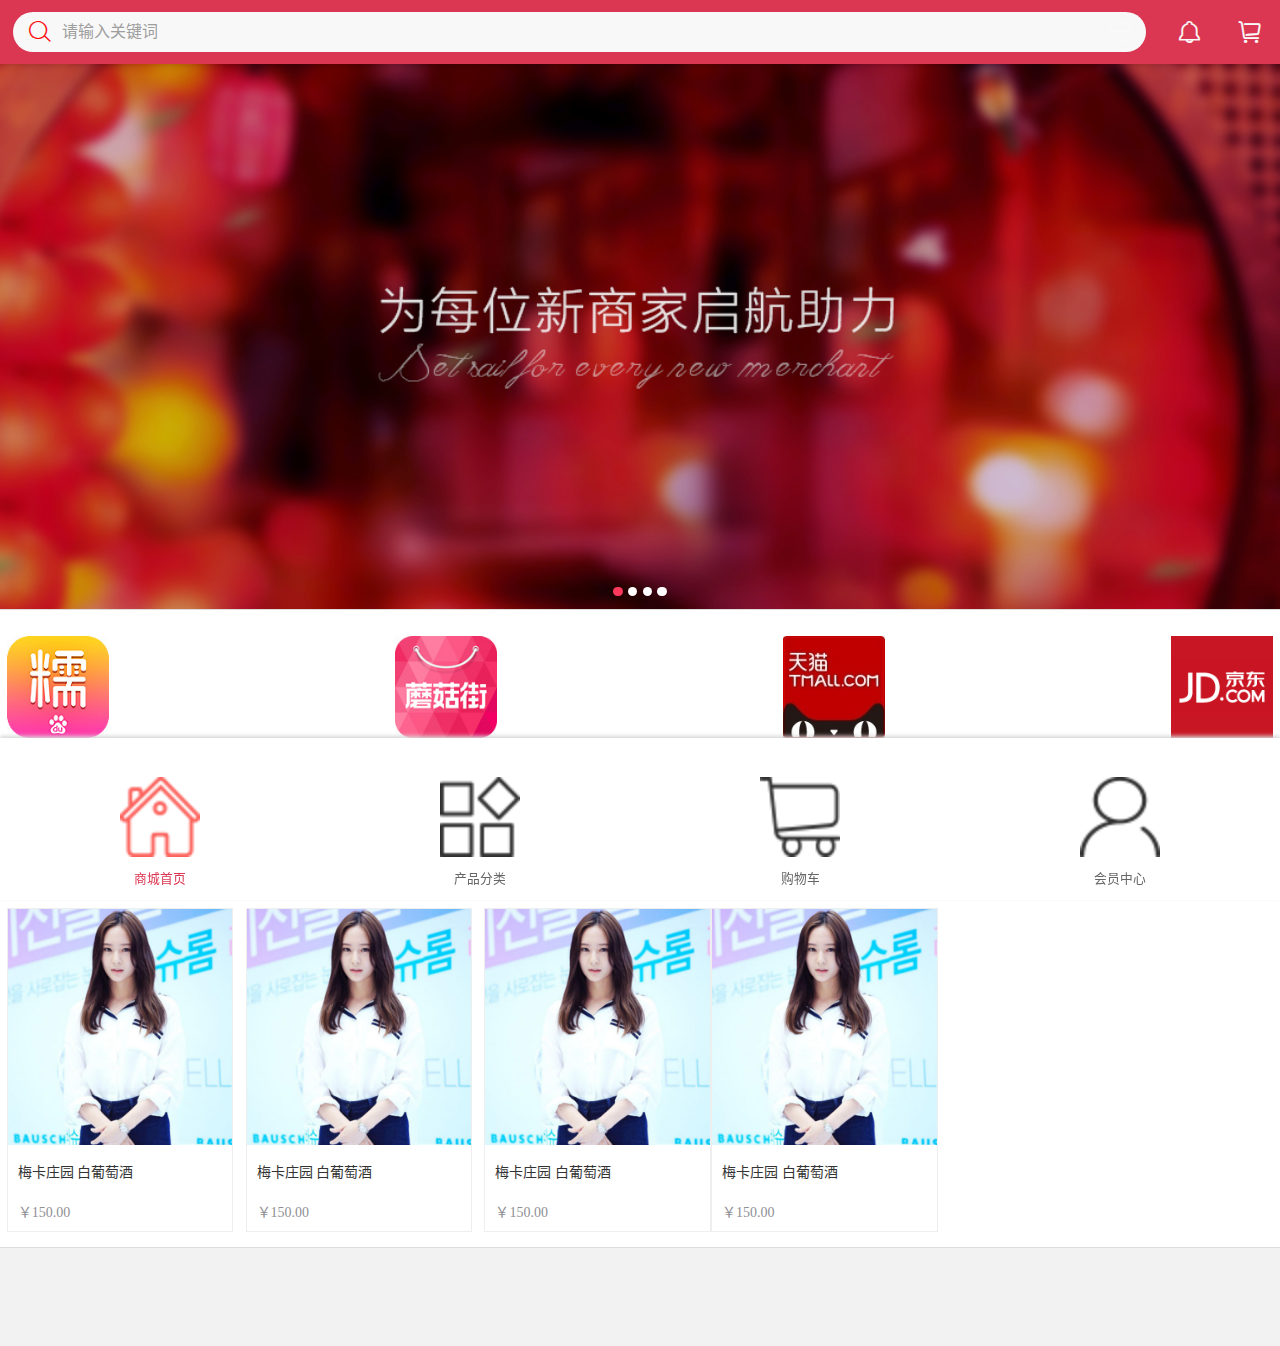
==== commit de3ecb80: "1.首页增加商品列表 2.增加注册页面" ====
--- a/index.html
+++ b/index.html
@@ -100,113 +100,38 @@
 
 
         <div class="home-newgoods ui-box">
-            <img class="home-imgtit" src="img/hometit1.jpg" alt="" />
-            <div class="list-type1 plist-puzzle">
-                <a class="b" href=""><img src="uploads/t1.jpg" alt="" /></a>
-                <div class="s ui-flex-vt flex-justify-sb">
-                    <a class="box" href=""><img src="uploads/t2.jpg" alt="" /></a>
-                    <a class="box" href=""><img src="uploads/t2.jpg" alt="" /></a>
-                    <a class="box" href=""><img src="uploads/t2.jpg" alt="" /></a>
-                </div>
-            </div>
-            <img class="home-imgtit" src="img/hometit2.jpg" alt="" />
-            <div class="list-type2 ui-flex flex-justify-sb">
-                <a class="box" href=""><img class="figure" src="uploads/t3.jpg" alt="" /><span class="tit">中西穿搭</span></a>
-                <a class="box" href=""><img class="figure" src="uploads/t3.jpg" alt="" /><span class="tit">美妆美搭</span></a>
-                <a class="box" href=""><img class="figure" src="uploads/t3.jpg" alt="" /><span class="tit">夏日新款</span></a>
-            </div>
-        </div>
-
-        <div class="home-fashion ui-box ui-border-t">
-            <img class="home-imgtit" src="img/hometit3.jpg" alt="" />
-            <a href=""><img class="db margin-b-s" src="uploads/sch-banner.jpg" width="100%" alt="" /></a>
-            <div class="fastion-plist mui-row">
-                <div class="mui-col-xs-4">
-                    <a class="item">
-                        <img src="uploads/t6.jpg" alt="" class="figure" /><span class="tit">纯色短袖</span>
-                    </a>
-                </div>
-                <div class="mui-col-xs-4">
-                    <a class="item">
-                        <img src="uploads/t5.jpg" alt="" class="figure" /><span class="tit">街头风格纯色</span>
-                    </a>
-                </div>
-                <div class="mui-col-xs-4">
-                    <a class="item">
-                        <img src="uploads/t6.jpg" alt="" class="figure" /><span class="tit">纯色短袖</span>
-                    </a>
-                </div>
-                <div class="mui-col-xs-4">
-                    <a class="item">
-                        <img src="uploads/t5.jpg" alt="" class="figure" /><span class="tit">圆领套头</span>
-                    </a>
-                </div>
-                <div class="mui-col-xs-4">
-                    <a class="item">
-                        <img src="uploads/t15.jpg" alt="" class="figure" /><span class="tit">T恤衫239222</span>
-                    </a>
-                </div>
-                <div class="mui-col-xs-4">
-                    <a class="item">
-                        <img src="uploads/t14.jpg" alt="" class="figure" /><span class="tit">街头风格纯色</span>
-                    </a>
-                </div>
-            </div>
-        </div>
-				<div class="home-newgoods ui-box">
-            <img class="home-imgtit" src="img/hometit1.jpg" alt="">
-            <div class="list-type1 plist-puzzle">
-                <a class="b" href=""><img src="uploads/t1.jpg" alt=""></a>
-                <div class="s ui-flex-vt flex-justify-sb">
-                    <a class="box" href=""><img src="uploads/t2.jpg" alt=""></a>
-                    <a class="box" href=""><img src="uploads/t2.jpg" alt=""></a>
-                    <a class="box" href=""><img src="uploads/t2.jpg" alt=""></a>
-                </div>
-            </div>
-            <img class="home-imgtit" src="img/hometit2.jpg" alt="">
-            <div class="list-type2 ui-flex flex-justify-sb">
-                <a class="box" href=""><img class="figure" src="uploads/t3.jpg" alt=""><span class="tit">情侣穿搭</span></a>
-                <a class="box" href=""><img class="figure" src="uploads/t3.jpg" alt=""><span class="tit">约会美搭</span></a>
-                <a class="box" href=""><img class="figure" src="uploads/t3.jpg" alt=""><span class="tit">全部新款</span></a>
-            </div>
-        </div>
-
-				<div class="home-fashion ui-box ui-border-t">
-            <img class="home-imgtit" src="img/hometit3.jpg" alt="" />
-            <a href=""><img class="db margin-b-s" src="uploads/sch-banner.jpg" width="100%" alt="" /></a>
-            <div class="fastion-plist mui-row">
-                <div class="mui-col-xs-4">
-                    <a class="item">
-                        <img src="uploads/t6.jpg" alt="" class="figure" /><span class="tit">纯色短袖</span>
-                    </a>
-                </div>
-                <div class="mui-col-xs-4">
-                    <a class="item">
-                        <img src="uploads/t5.jpg" alt="" class="figure" /><span class="tit">街头风格纯色</span>
-                    </a>
-                </div>
-                <div class="mui-col-xs-4">
-                    <a class="item">
-                        <img src="uploads/t6.jpg" alt="" class="figure" /><span class="tit">纯色短袖</span>
-                    </a>
-                </div>
-                <div class="mui-col-xs-4">
-                    <a class="item">
-                        <img src="uploads/t5.jpg" alt="" class="figure" /><span class="tit">圆领套头</span>
-                    </a>
-                </div>
-                <div class="mui-col-xs-4">
-                    <a class="item">
-                        <img src="uploads/t15.jpg" alt="" class="figure" /><span class="tit">T恤衫239222</span>
-                    </a>
-                </div>
-                <div class="mui-col-xs-4">
-                    <a class="item">
-                        <img src="uploads/t14.jpg" alt="" class="figure" /><span class="tit">街头风格纯色</span>
-                    </a>
-                </div>
-            </div>
-        </div> 
+        	<ul class="goods-list clearfix">
+        		<li>
+        			<a href="detail.html">
+	        			<img class="goods-img" src="uploads/t2.jpg" alt=""/>
+	        			<p class="goods-title">梅卡庄园 白葡萄酒</p>
+	        			<p class="goods-price">￥150.00</p>
+        			</a>
+        		</li>
+        		<li>
+        			<a href="detail.html">
+	        			<img class="goods-img" src="uploads/t2.jpg" alt=""/>
+	        			<p class="goods-title">梅卡庄园 白葡萄酒</p>
+	        			<p class="goods-price">￥150.00</p>
+        			</a>
+        		</li>
+        		<li>
+        			<a href="detail.html">
+	        			<img class="goods-img" src="uploads/t2.jpg" alt=""/>
+	        			<p class="goods-title">梅卡庄园 白葡萄酒</p>
+	        			<p class="goods-price">￥150.00</p>
+        			</a>
+        		</li>
+        		<li>
+        			<a href="detail.html">
+	        			<img class="goods-img" src="uploads/t2.jpg" alt=""/>
+	        			<p class="goods-title">梅卡庄园 白葡萄酒</p>
+	        			<p class="goods-price">￥150.00</p>
+        			</a>
+        		</li>
+        	</ul>
+        </div>
+
     </div> <!--mui-content end-->
 </div>
    
@@ -256,6 +181,7 @@
             autoplay: 5000,
             pagination : '.swiper-pagination',
             paginationClickable: true,
+            autoplayDisableOnInteraction : false,//用户滑动之后继续轮播,默认为true不轮播
             lazyLoading : true,
             loop:true
         });
--- a/css/style.css
+++ b/css/style.css
@@ -1,9 +1,14 @@
 body{background-color: #f2f2f2;}
+.clearfix{_zoom:1;}
+.clearfix:after{content:""; height:0; width:0; visibility:hidden; clear: both; display:block;}
+.cut{white-space:nowrap; text-overflow:ellipsis; overflow: hidden;}
+.two-row{overflow : hidden; text-overflow: ellipsis; display: -webkit-box; -webkit-line-clamp: 2; -webkit-box-orient: vertical;}
 /*白色顶部*/
 .top-header{z-index: 1;  width: 100%;  background-color: #fff; display: table; border-bottom: solid 1px rgba(0,0,0,0.2);}
 .top-header h3{ font-size: 1.9em;  color: #333; margin: 0 30%; display: table-cell;  font-weight: normal; text-align: center;  padding: 0.7em 0;}
-.top-header .text{display: table-cell; text-align: center; width: 20%; font-size: 1.5em; color: #db3752; }
+.top-header .text{position: absolute;top: 18px; left: 0;text-align: center; width: 20%; font-size: 1.5em; color: #db3752; }
 .top-header .texta{ color: #999;}
+.top-header .right-item{right: 0;left: auto;}
 .top-header a{display: table-cell;}
 .top-header .icona{ width: 8.5%; padding-left: 5%; vertical-align: middle;}/*只能添加图标*/
 .top-header .iconb{ width: 11%;padding-right: 5%; vertical-align: middle;}/*只能添加图标*/
@@ -16,17 +21,20 @@
 .login form{ width: 100%; }
 .login form ul{ width: 100%; overflow: hidden;}
 .login form ul li{ width: 90%; padding: 4% 5%; background-color: #fff; margin-bottom: 2%; overflow: hidden; }
-.login form ul li img{ width:7%; vertical-align: middle;}
+.login form ul li img{ width:7%; vertical-align: middle;margin-right: 3px;}
 .login form ul li label{ font-size: 1.4875em; vertical-align: middle; color: #333; margin:0 3%; }
-.login form ul li input{width: 70%; display: inline-block;vertical-align: middle; font-size: 1.4875em; color: #666; border: none;}
+.login form ul li input{width: 60%; display: inline-block;vertical-align: middle; font-size: 1.4em; color: #666; border: none;}
+.login form ul li span{font-size: 1.4875em; color: #666;vertical-align: middle;}
 .login form input[type="submit"],
-.gobuy-btn{ width: 94%; margin: 5% 3%; display: block; padding: 4% 0;background-color: #db3752;color: #fff; text-align: center; font-size: 1.7em; border-radius: 0.3em; border: none;}
+.login form input[type="button"],
+.gobuy-btn{ width: 94%; margin: 5% 3%; display: block; padding: 3% 0;background-color: #db3752;color: #fff; text-align: center; font-size: 1.6em; border-radius: 0.3em; border: none;}
 .buybanner img{width: 100%;}
+.register-hint{font-size: 14px;color: #DB3752;margin-left: 10px;line-height: 26px;}
 /*首页*/
 /*红色顶部*/
 .page-header{ width: 100%; background-color: #db3752; overflow: hidden;}
 .page-header h3{position: relative; font-size: 1.9em;  color: #fff; font-weight: normal; text-align: center;  padding: 0.7em 0;}
-.page-header input{ width: 60%; border: none; border-radius: 3em; margin: 2% 5%; padding: 1.5% 7.5%; font-size: 1.7em; float: left; }
+.page-header input{ width: 60%; border: none; border-radius: 3em; margin: 2% 5%; padding: 1.5% 7.5%; font-size: 1.7em; float: left;color: #666;}
 .page-header span{ width: 15%;  display: inline-block;margin: 3% 0; float: right;}
 .page-header span img {width: 50%; }
 
@@ -53,11 +61,20 @@
 .page-footer ul li a{ width: 100%; display: block;}
 .page-footer ul .active a p{ color: #db3752;}
 .page-footer ul li img{  width: 25%;}
-.page-footer ul li p{ font-size: 1.275em; color: #333;margin-top: 3%;}
-.page-footer1 ul li p{ font-size: .9em; color: #333;margin-top: 3%;}
-
+.page-footer ul li p{ font-size: 1.275em; color: #666;margin-top: 3%;}
+.page-footer1 ul li p{ font-size: .9em; color: #666;margin-top: 3%;}
+
+/*首页商品列表*/
+.goods-list li{float: left;width: 5.1rem;margin-left: 0.275rem;margin-top: .4rem;border: 1px solid #EEEEEE;}
+.goods-list li:nth-child(2n+1){margin-left: 0;}
+.goods-list li .goods-img{width: 100%;display: block;}
+.goods-list li .goods-title{line-height: 1.25rem;color: #333333;margin-left: 10px;}
+.goods-list li .goods-price{margin-left: 10px;padding-bottom: 10px;}
+@media screen and (min-width:750px){
+	.goods-list li:nth-child(2n+1){margin-left: 0.275rem;}
+	.goods-list li:nth-child(3n+1){margin-left: 0;}
+}
 /*分类*/
-
 .contaniner .assort{width: 40%; float: left;}
 .contaniner .assort ul{ width: 100%;}
 .contaniner .assort ul li{ width: 92%;background-color: #000;  border-bottom: solid 1px #c8c8c8; border-right: solid 1px #c8c8c8; padding:12% 4%;}
@@ -116,23 +133,23 @@
 .contaniner .self dl{ width: 100%;}
 .contaniner .self dl dt{ width: 90%; overflow: hidden; padding:4% 5%; background-color: #fff; }
 .contaniner .self dl dt a{ width: 100%; display: block; overflow: hidden;}
-.contaniner .self dl dt img{width: 6%; vertical-align: middle;}
-.contaniner .self dl dt b{ color: #333; font-weight: normal; font-size: 1.594em; margin:0 3%;vertical-align: middle; }
+.contaniner .self dl dt img{width: 5%; vertical-align: middle;}
+.contaniner .self dl dt b{ color: #333; font-weight: normal; font-size: 1.5em; margin:0 3%;vertical-align: middle; }
 .contaniner .self dl dt span{width: 4%; float: right;}
-.contaniner .self dl dt span img{width: 100%;}
-.contaniner .self dl dd{ width: 100%; border-top: solid 1px #c8c8c8;}
+.contaniner .self dl dt span img{width: 72%;margin-top: 42%;}
+.contaniner .self dl dd{ width: 100%; border-top: solid 1px #F2F2F2;}
 .contaniner .self dl dd ul{ width: 100%;display: table; overflow: hidden; background-color: #fff}
 .contaniner .self dl dd ul li{ display: table-cell; width: 25%; text-align: center; padding: 5% 0;}
 .contaniner .self dl dd ul li a{ width: 100%; display: block; height: 100%;}
-.contaniner .self dl dd ul li img{ height: 50%;}
-.contaniner .self dl dd ul li p{ font-size:1.55em; color: #666; padding-top: 4%;}
+.contaniner .self dl dd ul li img{ width: 30%;}
+.contaniner .self dl dd ul li p{ font-size:1.4em; color: #666; padding-top: 4%;}
 .contaniner .self .self-icon{ width: 100%; margin-top:6%; background-color: #fff}
-.contaniner .self .self-icon li{ width:90%;padding:4% 5%; overflow: hidden; border-bottom: solid 1px #c8c8c8;}
+.contaniner .self .self-icon li{ width:90%;padding:4% 5%; overflow: hidden; border-bottom: solid 1px #F2F2F2;}
 .contaniner .self .self-icon li a{ width: 100%; display: block; overflow: hidden;}
-.contaniner .self .self-icon li img{ width: 10%; float: left;}
-.contaniner .self .self-icon li p{font-size:1.55em ; color: #333; padding: 1.2% 5%;  float: left;}
+.contaniner .self .self-icon li img{ width: 8%; float: left;margin-top: 1%;}
+.contaniner .self .self-icon li p{font-size:1.5em ; color: #333; padding: 1.2% 5%;  float: left;}
 .contaniner .self .self-icon li span{ width: 4%; float: right;}
-.contaniner .self .self-icon li span img{ width: 100%;}
+.contaniner .self .self-icon li span img{ width: 72%;margin-top: 42%;}
 .contaniner .self input[type="button"]{ width: 80%; margin: 5% 10% ; border: none; background-color: #db3752; font-size: 1.6em; color: #fff; padding: 4% 0; border-radius: 0.4em;}
 
 /*商品列表*/
@@ -461,11 +478,12 @@
 .p-top .tu img{width: 100px;}
 .p-top .name{color: #ffffff; font-size: 1.1em;}
 .p-bottom{margin-top: 3%;}
-.p-bottom ul li{width: 33.33333333%; height: 3.5em; padding: .5em 0; color: #fff; position: relative; float: left; text-align: center;}
+.p-bottom ul li{width: 33.33333333%;padding: 1.2em 0; color: #fff; position: relative; float: left; text-align: center;}
 .p-bottom ul li span{position: absolute; width: 100%; left: 0; top: 0; height: 3.5em; background-color: #000;} 
-.p-bottom1 ul li span{height: 4.5em;}
+.p-bottom1 ul li span{height: 100%;}
 .p-bottom ul li .bt,.p-bottom ul li .price{position: relative;}
-.p-bottom1 ul li .bt,.p-bottom1 ul li .price{font-size: 1.6em;}
+.p-bottom1 ul li .bt,.p-bottom1 ul li .price{font-size: 1.5em;}
+.p-bottom1 ul li .price{margin-top: 5px;}
 .p-top1{padding: 5% 0 0;}
 .p-top2{padding: 5% 0 17%;}
 
